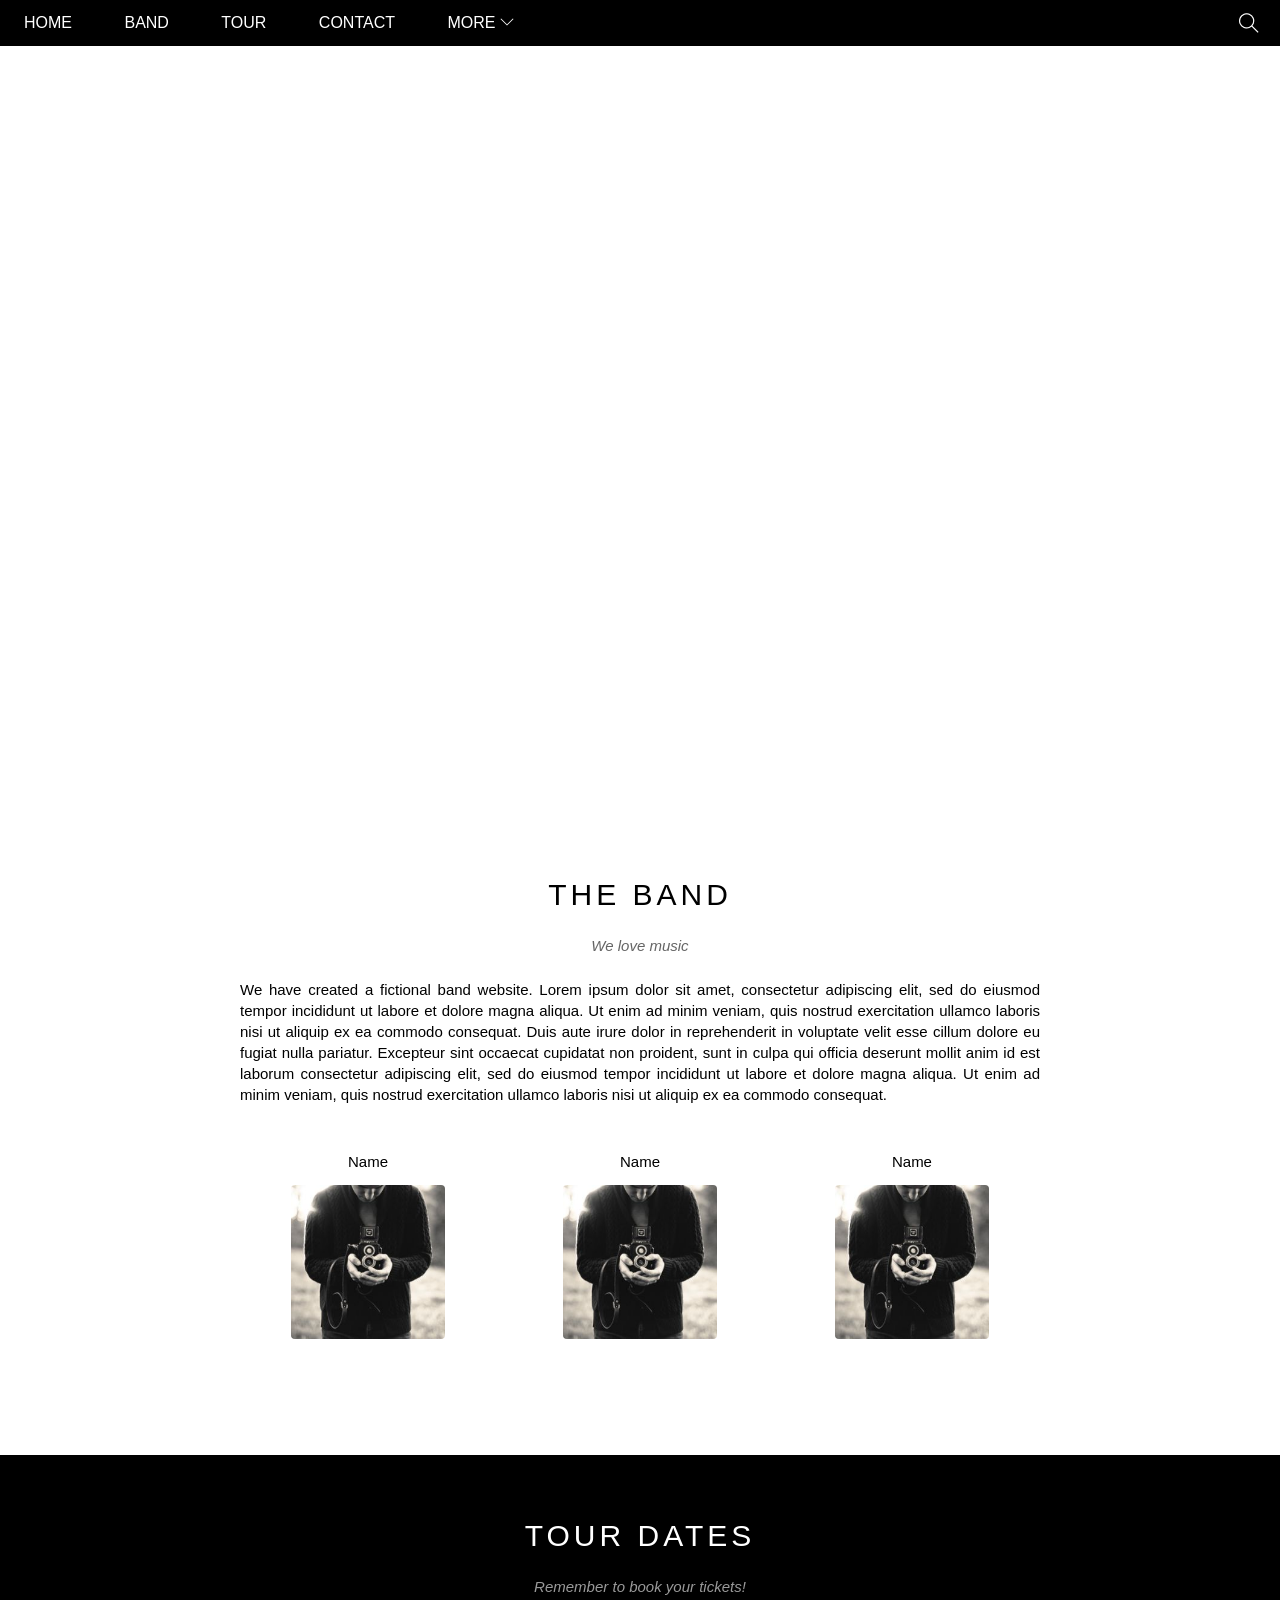
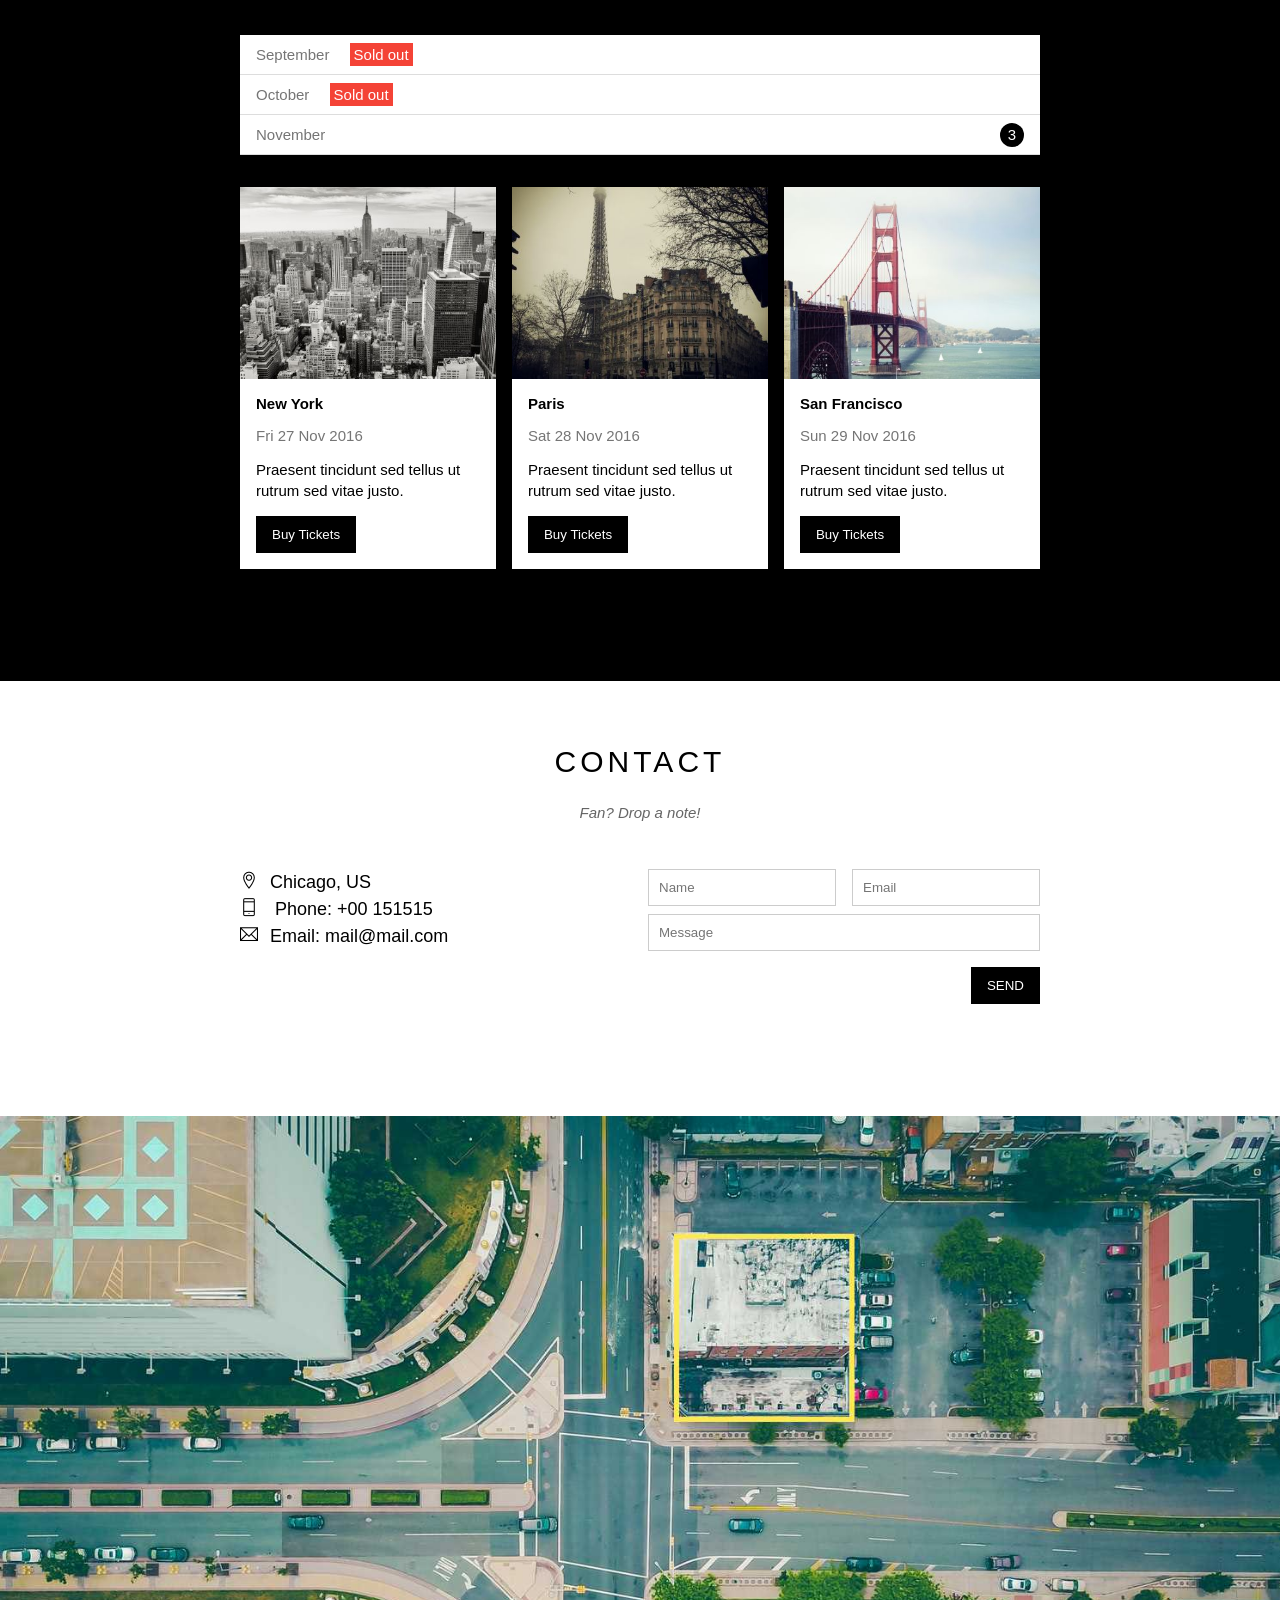
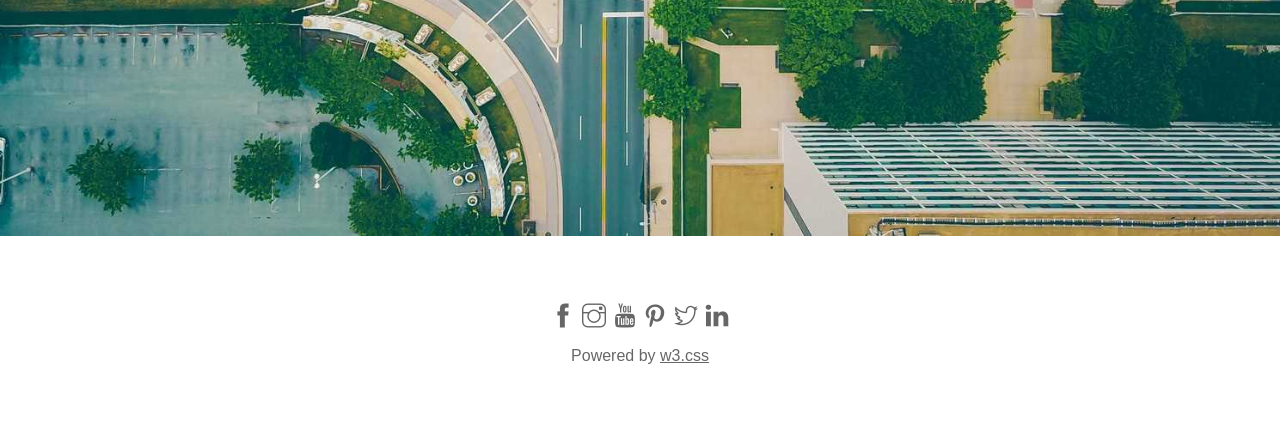
==== w3_band/index.html @ 64338bbb "Add new project the band" ====
<!DOCTYPE html>
<html lang="en">
<head>
    <meta charset="UTF-8">
    <meta http-equiv="X-UA-Compatible" content="IE=edge">
    <meta name="viewport" content="width=device-width, initial-scale=1.0">
    <title>The band</title>
    <link rel="icon" type="image/x-icon" href="https://upload.wikimedia.org/wikipedia/vi/thumb/c/c7/Logo_Real_Madrid.svg/1432px-Logo_Real_Madrid.svg.png">
    <link rel="stylesheet" href="./assets/css/styles.css">
    <link rel="stylesheet" href="./assets/fonts/themify-icons/themify-icons.css">
</head>
<body>
    <div id="main">
        <div id="header">
            <!-- Begin: nav -->
            <ul id="nav">
                <li><a href="#">Home</a></li>
                <li><a href="#band">Band</a></li>
                <li><a href="#tour">Tour</a></li>
                <li><a href="#contact">Contact</a></li>
                <li>
                    <a href="">
                        More
                        <i class="nav-arrow-down ti-angle-down"></i>
                    </a>
                    <ul class="subnap">
                        <li><a href="#">Merchandise</a></li>
                        <li><a href="#">Extras</a></li>
                        <li><a href="#">Media</a></li>
                    </ul>
                </li>
            </ul>
             <!-- End: nav -->

              <!-- Begin: search button -->
              <div class="search-btn">
                <i class="search-icon ti-search"></i>
              </div>
              <!-- End: search button -->

               
        </div>

        <div id="slider">
            <div class="text-content">
                <h2 class="text-heading">Chicago</h2>
                <div class="text-discription">Thank you, Chicago - A night we won't forget.</div>
            </div>
        </div>

        <div id="content">
            <!--About secsion-->
            <div id="band" class="content-section">
                <h2 class="section-heading">THE BAND</h2>
                <p class="section-sub-heading">We love music</p>
                <p class="about-text">
                    We have created a fictional band website. Lorem ipsum dolor sit amet, consectetur adipiscing elit, sed do eiusmod tempor incididunt ut labore et dolore magna aliqua. Ut enim ad minim veniam, quis nostrud exercitation ullamco laboris nisi ut aliquip ex ea commodo consequat. Duis aute irure dolor in reprehenderit in voluptate velit esse cillum dolore eu fugiat nulla pariatur. Excepteur sint occaecat cupidatat non proident, sunt in culpa qui officia deserunt mollit anim id est laborum consectetur adipiscing elit, sed do eiusmod tempor incididunt ut labore et dolore magna aliqua. Ut enim ad minim veniam, quis nostrud exercitation ullamco laboris nisi ut aliquip ex ea commodo consequat.
                </p>
                <div class="row members-list">
                    <div class="col col-third text-center">
                        <p class="member-name">Name</p>
                        <img src="./assets/img/band/member1.jpg" alt="Name" class="member-img">
                    </div>
                    <div class="col col-third text-center">
                        <p class="member-name">Name</p>
                        <img src="./assets/img/band/member1.jpg" alt="Name" class="member-img">
                    </div>
                    <div class="col col-third text-center">
                        <p class="member-name">Name</p>
                        <img src="./assets/img/band/member1.jpg" alt="Name" class="member-img">
                    </div>
                </div>
            </div>

             <!--Tour secsion-->
             <div id="tour" class="tour-secsion">
                <div class="content-section">
                    <h2 class="section-heading text-white">TOUR DATES</h2>
                    <p class="section-sub-heading text-white">Remember to book your tickets!</p>
                <!-- ticket-->
                    <ul class="tickets-list">
                        <li>September <span class="sold-out">Sold out</span></li>
                        <li>October <span class="sold-out">Sold out</li>
                        <li>November <span class="quantity">3</span></li>

                    </ul>

                    <!-- places -->
                    <div class="row places-list">
                        <div class="col col-third">
                            <img src="./assets/img/places/place1.jpg" alt="New York" class="place-img">
                            <div class="place-body">
                                <h3 class="place-heading">New York</h3>
                                <p class="place-time">Fri 27 Nov 2016</p>
                                <p class="place-desc">Praesent tincidunt sed tellus ut rutrum sed vitae justo.</p>
                                <button  class="btn js-buy-ticket">Buy Tickets</button>
                            </div>
                        </div>
                        <div class="col col-third">
                            <img src="./assets/img/places/place2.jpg" alt="New York" class="place-img">
                            <div class="place-body">
                                <h3 class="place-heading">Paris</h3>
                                <p class="place-time">Sat 28 Nov 2016</p>
                                <p class="place-desc">Praesent tincidunt sed tellus ut rutrum sed vitae justo.</p>
                                <button  class="btn js-buy-ticket">Buy Tickets</button>
                            </div>
                        </div>
                        <div class="col col-third">
                            <img src="./assets/img/places/place3.jpg" alt="New York" class="place-img">
                            <div class="place-body">
                                <h3 class="place-heading">San Francisco</h3>
                                <p class="place-time">Sun 29 Nov 2016</p>
                                <p class="place-desc">Praesent tincidunt sed tellus ut rutrum sed vitae justo.</p>
                                <button  class="btn js-buy-ticket">Buy Tickets</button>
                            </div>
                        </div>
                    </div>
                </div>
             </div>
            
              <!--Begin: Content secsion-->
              <div id="contact" class="content-section">
                <h2 class="section-heading">CONTACT</h2>
                <p class="section-sub-heading">Fan? Drop a note!</p>
    
                <div class="row contact-content">
                    <div class="col col-half contact-info">
                        <p><i class="ti-location-pin"></i>Chicago, US</p>
                        <p><i class="ti-mobile"></i> Phone: +00 151515</p>
                        <p><i class="ti-email"></i>Email: mail@mail.com</p>
                    </div>  
                    <div class="col col-half contact-form">
                       <form action="">
                        <div class="row">
                            <div class="col col-half">
                                <input type="text" name="" placeholder="Name" required id="" class="form-control">
                            </div>
                            <div class="col col-half">
                                <input type="email" name="" placeholder="Email" required id="" class="form-control">
                            </div>
                       
                        </div>

                        <div class="row mt-8">
                            <div class="col col-full">
                                <input type="text" name="" placeholder="Message" required id="" class="form-control">
                            </div>
                        </div>
                        <input class="btn pull-right mt-16" type="submit" value="SEND">
                       </form>
                        
                    </div>
                </div>
            </div>
            <!--End: Content secsion-->

            <div class="map-secsion">
                <img src="./assets/img/map.jpg" alt="Map">
            </div>
        </div>
            <!-- footer -->
        <div id="footer">
            <div class="socials-list">
                <a href=""><i class="ti-facebook"></i></a>
                <a href=""><i class="ti-instagram"></i></a>
                <a href=""><i class="ti-youtube"></i></a>
                <a href=""><i class="ti-pinterest"></i></a>
                <a href=""><i class="ti-twitter"></i></a>
                <a href=""><i class="ti-linkedin"></i></a>
            </div>
            <p class="copyrigth">Powered by <a href="">w3.css</a></p>
        </div>
    </div>

    <div class="modal js-modal">
        <div class="modal-container js-modal-container">
                <div class="modal-close js-modal-close">
                    <i class="ti-close"></i>
                </div>

                <header class="modal-header">

                <i class="modal-heading-icon ti-bag"></i>
                Tickets
            </header>

            <div class="modal-body">
                <label for="ticket-quantity" class="modal-label">
                    <i class="ti-shopping-cart"></i>
                    Tickets, $15 per person
                </label>
                <input id="ticket-quantity" type="text" class="modal-input" placeholder="How many?">
               
                <label for="ticket-email" class="modal-label">
                    <i class="ti-user"></i>
                    Send To
                </label>
                <input id="ticket-email" type="email" class="modal-input" placeholder="Enter email...">

                <button id="buy-tickets">
                    Pay <i class="ti-check"></i>
                </button>
            </div>

            <footer class="modal-footer">
                <p class="modal-help">Need <a href="">help?</a></p> 

            </footer>
        </div>
    </div>
</body>
</html>

<script>
    const buyBtns = document.querySelectorAll('.js-buy-ticket')
    const modal = document.querySelector('.js-modal')
    const modalContainer = document.querySelector('.js-modal-container')
    const modalClose = document.querySelector('.js-modal-close')

    //ham hien thi modal mua ve( them class vao modal )
    function showBuyTickets() {
        modal.classList.add('open')
    }

    //ham an modal mua ve( go bo class cua modal )
    function hideBuyTickets() {
        modal.classList.remove('open')
    }

    //lap qua tung the button va nghe hanh vi click
    for (const buyBtn of buyBtns){      /*tao ra 1 bien moi co ten Btn dc luu lan luot cac nut trong danh sach Btns*/
        buyBtn.addEventListener('click', showBuyTickets ) /* nghe dc click cua ng dung */
    }
    // nghe hanh vi click vao nut button close
    modalClose.addEventListener('click', hideBuyTickets)

    modal.addEventListener('click', hideBuyTickets)
    modalContainer.addEventListener('click', function (event){
        event.stopPropagation()
    })
</script>
---- w3_band/assets/css/styles.css ----
/* dung chung */
/* resert css */
*{
    padding: 0;
    margin: 0;
    box-sizing: border-box;
}

/* common */
/* the a chua link */
html{
    scroll-behavior: smooth;
    font-family:  Helvetica ,Arial, sans-serif;
}
.clear{
    clear: both;
}
.text-white{
    color: #fff !important; /* dung cho cac thu can thanh mau trang co do uu tien tuyet doi */

}
.text-center{
    text-align: center !important;   
}
.row{
    margin-left: -8px;
    margin-right: -8px;
}
.row::after{
    content: "";
    display: block;
    clear: both;
}
.col{
    float: left;
    padding-left: 8px;
    padding-right: 8px;
}
.col-half {
    width: 50%;
}
.col-third {
    width: 33.33333%;
}
.col-full{
    width: 100%;
}
.mt-8 {
    margin-top: 8px !important;
}
.mt-16 {
    margin-top: 16px !important;
}
.pull-right{
    float: right !important;
}
.btn{
    color: #fff;
    background-color: #000;
    text-decoration: none; /*xoa gach chan*/
    padding: 11px 16px;
    display: inline-block;
    margin-top: 15px;
    border: none;
}
.btn:hover{
    cursor: pointer;
    color: #000;
    background-color: #ccc;
}
/*
1. làm việc từ ngoài vào trong
2. làm từ trên xuống dưới
3. từ tổng quan đến chi tiết


*/
/* 
1. vị trí
2. kích thước(width, height)
3. màu sắc
4. kiểu dáng: kiểu chữ, hình tròn, hình vuông...
*/
#main{

}

#header{
    position: fixed;
    top: 0;
    left:  0;
    right: 0;
    height: 46px;
    background-color: #000;
    z-index: 1;

}
#nav {
    display: inline-block;
}
#nav, .subnap{
    list-style-type: none;
}
#nav > li {
    display: inline-block;
}
#nav li{
    
    position: relative;
}
#nav > li > a{
    color: #fff;
    text-transform: uppercase;
}

#nav li a{
   
    text-decoration: none;
    line-height: 46px;
    padding: 0 24px;
    display: block;
}

#nav li:hover .subnap {
    display: block;
}
#nav > li:hover > a,
#nav .subnap li:hover a {
    color: #000;
    background-color: #ccc;
}
#nav .subnap{
    display: none;
    position: absolute;
    top: 100%;
    left: 0;
    min-width: 160px;
    background-color: #fff;
    box-shadow: 0 0 10px rgba(0, 0, 0, 0.3);

}
#nav .subnap a {
    color: #000;
    padding: 0 12px;
    line-height: 38px;

}
#nav .nav-arrow-down{
    font-size: 14px;
}
#header .search-btn{
    float: right;
    padding: 0 21px;
    
}
#header .search-btn:hover{
    background-color: #f44336;
    cursor: pointer;
}
#header .search-icon{
        color: #fff;
        font-size: 20px;
        line-height: 46px;
}
#slider{
    position: relative;
    margin-top: 46px;
    padding-top: 60%;
    background: url('/F8/w3_band/assets/img/slider/slider2.jpg') top center / cover no-repeat;
}
#slider .text-content{
    position: absolute;
    bottom: 48px;
    color: #fff;
    width: 100%;
    text-align: center;
}

#slider .text-heading{
    font-weight: 500;
    font-size: 24px;

}

#slider .text-discription{
    font-size: 15px;
    margin-top: 25px;
}

#content{

}

#content .content-section{
    width: 800px;
    padding: 64px 0 112px;
    margin-left: auto;
    margin-right: auto;
}

#content .section-heading{
    font-size: 30px;
    font-weight: 500;
    text-align: center;
    letter-spacing: 4px;
    
}

#content .section-sub-heading{
    font-size: 15px;
    text-align: center;
    margin-top: 25px;
    font-style: italic;
    opacity: 0.6;

}

#content .about-text{
    margin-top: 25px;
    font-size: 15px;
    text-align: justify;
    line-height: 1.4;
}
#content .members-list{
    margin-top: 48px;   /* tao khoang cach 48px giua anh va noi dung */
}

#content .member-name{
    font-size: 15px;
    
}
#content .member-img{
    width: 154px;
    margin-top: 15px;/* khoang cach giua anh va ten*/
    border-radius: 4px; /* bo tron goc cua anh*/
}
/* tour secsion*/
.tour-secsion{
    background: #000;
}
.tickets-list{
    background-color: #fff; /*tao nen trang cho the li */
    margin-top: 40px; /* tao khoang cach giua the li vs phan phia tren*/
    list-style: none; /* bo dau cham trc the li */
}
.tickets-list li{
    color: #757575;
    font-size: 15px;
    padding: 11px 16px;/* tao vien */
    border-bottom: 1px solid #ddd;/*tao vien duoi 1px, mau xam*/
}

.tickets-list .sold-out{
    background-color: #f44336; /* mau nen*/
    color: #fff;    /* mau chu*/
    padding: 3px 4px;   /* dem vien*/
    margin-left: 16px;  /* tao khoang cach ben trai them 16px*/
}

.tickets-list .quantity{
    float: right; /* day so 3 qua ben phai*/
    width: 24px;
    height: 24px;
    background-color: #000;
    color: #fff;
    border-radius: 50%;
    text-align: center; /* can giua theo chieu ngang*/
    line-height: 24px; /*can giua theo chieu doc*/
    margin-top: -3px;   /* day noi dung len tren 3px chu y chi lam dc khi co float*/
}
/* content secsion*/
/* places */
.places-list{
    margin-top: 32px;
   /* margin-left: -8px; keo anh sang trai 8px;*/
   /* margin-right: -8px;  keo anh sang phai 8px;*/
  
}

.place-img{
    width: 100%;
    display: block; /*xoa vien giua anh va noi dung */
}
.place-img:hover{
    opacity: 0.6;/* khi di chuot vao anh anh mow di*/
}
.place-body{
    padding: 16px;
    font-size: 15px;
    background-color: #fff;
}
.place-heading{
    font-size: 15px;
    font-weight: 600;   /*chinh do day cua tieu de*/
}
.place-time{
    margin-top: 15px;
    color: #757575;
}
.place-desc{
    margin-top: 15px;
    line-height: 1.4;
}


/* contact form */
.contact-content{
    margin-top: 48px;
}
.contact-info{
    font-size: 18px;
    line-height: 1.5;
}
.contact-info i[class*="ti-"]{
    width: 30px;
    display: inline-block;
}
.contact-form{
    font-size: 15px;

}
.contact-form .form-control{
    padding: 10px;
    border: 1px solid #ccc;
    width: 100%;
}

/* map secsion */
.map-secsion img {
    width: 100%;
}

#footer{
    padding: 64px 16px;
    text-align: center;
}

#footer .socials-list{
    font-size: 24px;
}

#footer .socials-list a{
    color: rgba(0, 0, 0, 0.6);
    text-decoration: none;
}
#footer .copyrigth a:hover,
#footer .socials-list a:hover{
    color: rgba(0, 0, 0, 0.4);

}

#footer .copyrigth{
    margin-top: 15px;
    color: rgba(0, 0, 0, 0.6);

}

#footer .copyrigth a{
    color: rgba(0, 0, 0, 0.6);

}
.modal{
    position: fixed;
    top: 0;
    left: 0;
    right: 0;
    bottom: 0;
    background-color: rgba(0, 0, 0, 0.4);
    align-items: center;    /*can giua dua tren chieu cao */
    justify-content: center;    /* can giua theo chieu rong */
    display: none;
}

.modal.open {
    display: flex;
}
.modal-container{
    background-color: #fff;
    width: 900px;
    max-width: calc( 100% - 32px);
    min-height: 200px;
    position: relative;
    animation: modalFadeIn ease .5s;
}
.modal-header{
    background-color: #009688;
    height: 130px;
    display: flex;
    align-items: center;
    justify-content: center;
    font-size: 30px;
    color: #fff;
}
.modal-heading-icon{
    margin-right: 16px;
}
.modal-close:hover{
    opacity: 1;
}
.modal-close{
    position: absolute; 
    right: 0;
    top: 0;
    color: #fff;
    padding: 12px;  /*tao vien cho nut */
    cursor: pointer;    /* tao cam giac bam*/
    opacity: 0.8;
}
.modal-body{
    padding: 16px;
}
.modal-label{
    display: block;
    font-size: 15px;
    margin-bottom: 12px;
}
.modal-input{
    border: 1px solid #ccc;
    width: 100%;
    padding: 10px;
    font-size: 15px;
    margin-bottom: 24px;
}
#buy-tickets {
    background-color: #009688;
    border: none;
    color: #fff;
    width: 100%;
    font-size: 15px;
    text-transform: uppercase;
    padding: 18px;
    cursor: pointer;
}
#buy-tickets:hover {
    opacity: 0.9;
}
.modal-footer{
    padding: 16px;
    text-align:right;

}
.modal-footer a{
    color: #2196F3;
}

@keyframes modalFadeIn {
    from {
        opacity: 0;
        transform: translateY(-140px);
    }
    to{
        opacity: 1;
        transform: translateY(0);

    }
}
---- w3_band/assets/fonts/themify-icons/themify-icons.css ----
@font-face {
	font-family: 'themify';
	src:url('fonts/themify.eot?-fvbane');
	src:url('fonts/themify.eot?#iefix-fvbane') format('embedded-opentype'),
		url('fonts/themify.woff?-fvbane') format('woff'),
		url('fonts/themify.ttf?-fvbane') format('truetype'),
		url('fonts/themify.svg?-fvbane#themify') format('svg');
	font-weight: normal;
	font-style: normal;
}

[class^="ti-"], [class*=" ti-"] {
	font-family: 'themify';
	speak: none;
	font-style: normal;
	font-weight: normal;
	font-variant: normal;
	text-transform: none;
	line-height: 1;

	/* Better Font Rendering =========== */
	-webkit-font-smoothing: antialiased;
	-moz-osx-font-smoothing: grayscale;
}

.ti-wand:before {
	content: "\e600";
}
.ti-volume:before {
	content: "\e601";
}
.ti-user:before {
	content: "\e602";
}
.ti-unlock:before {
	content: "\e603";
}
.ti-unlink:before {
	content: "\e604";
}
.ti-trash:before {
	content: "\e605";
}
.ti-thought:before {
	content: "\e606";
}
.ti-target:before {
	content: "\e607";
}
.ti-tag:before {
	content: "\e608";
}
.ti-tablet:before {
	content: "\e609";
}
.ti-star:before {
	content: "\e60a";
}
.ti-spray:before {
	content: "\e60b";
}
.ti-signal:before {
	content: "\e60c";
}
.ti-shopping-cart:before {
	content: "\e60d";
}
.ti-shopping-cart-full:before {
	content: "\e60e";
}
.ti-settings:before {
	content: "\e60f";
}
.ti-search:before {
	content: "\e610";
}
.ti-zoom-in:before {
	content: "\e611";
}
.ti-zoom-out:before {
	content: "\e612";
}
.ti-cut:before {
	content: "\e613";
}
.ti-ruler:before {
	content: "\e614";
}
.ti-ruler-pencil:before {
	content: "\e615";
}
.ti-ruler-alt:before {
	content: "\e616";
}
.ti-bookmark:before {
	content: "\e617";
}
.ti-bookmark-alt:before {
	content: "\e618";
}
.ti-reload:before {
	content: "\e619";
}
.ti-plus:before {
	content: "\e61a";
}
.ti-pin:before {
	content: "\e61b";
}
.ti-pencil:before {
	content: "\e61c";
}
.ti-pencil-alt:before {
	content: "\e61d";
}
.ti-paint-roller:before {
	content: "\e61e";
}
.ti-paint-bucket:before {
	content: "\e61f";
}
.ti-na:before {
	content: "\e620";
}
.ti-mobile:before {
	content: "\e621";
}
.ti-minus:before {
	content: "\e622";
}
.ti-medall:before {
	content: "\e623";
}
.ti-medall-alt:before {
	content: "\e624";
}
.ti-marker:before {
	content: "\e625";
}
.ti-marker-alt:before {
	content: "\e626";
}
.ti-arrow-up:before {
	content: "\e627";
}
.ti-arrow-right:before {
	content: "\e628";
}
.ti-arrow-left:before {
	content: "\e629";
}
.ti-arrow-down:before {
	content: "\e62a";
}
.ti-lock:before {
	content: "\e62b";
}
.ti-location-arrow:before {
	content: "\e62c";
}
.ti-link:before {
	content: "\e62d";
}
.ti-layout:before {
	content: "\e62e";
}
.ti-layers:before {
	content: "\e62f";
}
.ti-layers-alt:before {
	content: "\e630";
}
.ti-key:before {
	content: "\e631";
}
.ti-import:before {
	content: "\e632";
}
.ti-image:before {
	content: "\e633";
}
.ti-heart:before {
	content: "\e634";
}
.ti-heart-broken:before {
	content: "\e635";
}
.ti-hand-stop:before {
	content: "\e636";
}
.ti-hand-open:before {
	content: "\e637";
}
.ti-hand-drag:before {
	content: "\e638";
}
.ti-folder:before {
	content: "\e639";
}
.ti-flag:before {
	content: "\e63a";
}
.ti-flag-alt:before {
	content: "\e63b";
}
.ti-flag-alt-2:before {
	content: "\e63c";
}
.ti-eye:before {
	content: "\e63d";
}
.ti-export:before {
	content: "\e63e";
}
.ti-exchange-vertical:before {
	content: "\e63f";
}
.ti-desktop:before {
	content: "\e640";
}
.ti-cup:before {
	content: "\e641";
}
.ti-crown:before {
	content: "\e642";
}
.ti-comments:before {
	content: "\e643";
}
.ti-comment:before {
	content: "\e644";
}
.ti-comment-alt:before {
	content: "\e645";
}
.ti-close:before {
	content: "\e646";
}
.ti-clip:before {
	content: "\e647";
}
.ti-angle-up:before {
	content: "\e648";
}
.ti-angle-right:before {
	content: "\e649";
}
.ti-angle-left:before {
	content: "\e64a";
}
.ti-angle-down:before {
	content: "\e64b";
}
.ti-check:before {
	content: "\e64c";
}
.ti-check-box:before {
	content: "\e64d";
}
.ti-camera:before {
	content: "\e64e";
}
.ti-announcement:before {
	content: "\e64f";
}
.ti-brush:before {
	content: "\e650";
}
.ti-briefcase:before {
	content: "\e651";
}
.ti-bolt:before {
	content: "\e652";
}
.ti-bolt-alt:before {
	content: "\e653";
}
.ti-blackboard:before {
	content: "\e654";
}
.ti-bag:before {
	content: "\e655";
}
.ti-move:before {
	content: "\e656";
}
.ti-arrows-vertical:before {
	content: "\e657";
}
.ti-arrows-horizontal:before {
	content: "\e658";
}
.ti-fullscreen:before {
	content: "\e659";
}
.ti-arrow-top-right:before {
	content: "\e65a";
}
.ti-arrow-top-left:before {
	content: "\e65b";
}
.ti-arrow-circle-up:before {
	content: "\e65c";
}
.ti-arrow-circle-right:before {
	content: "\e65d";
}
.ti-arrow-circle-left:before {
	content: "\e65e";
}
.ti-arrow-circle-down:before {
	content: "\e65f";
}
.ti-angle-double-up:before {
	content: "\e660";
}
.ti-angle-double-right:before {
	content: "\e661";
}
.ti-angle-double-left:before {
	content: "\e662";
}
.ti-angle-double-down:before {
	content: "\e663";
}
.ti-zip:before {
	content: "\e664";
}
.ti-world:before {
	content: "\e665";
}
.ti-wheelchair:before {
	content: "\e666";
}
.ti-view-list:before {
	content: "\e667";
}
.ti-view-list-alt:before {
	content: "\e668";
}
.ti-view-grid:before {
	content: "\e669";
}
.ti-uppercase:before {
	content: "\e66a";
}
.ti-upload:before {
	content: "\e66b";
}
.ti-underline:before {
	content: "\e66c";
}
.ti-truck:before {
	content: "\e66d";
}
.ti-timer:before {
	content: "\e66e";
}
.ti-ticket:before {
	content: "\e66f";
}
.ti-thumb-up:before {
	content: "\e670";
}
.ti-thumb-down:before {
	content: "\e671";
}
.ti-text:before {
	content: "\e672";
}
.ti-stats-up:before {
	content: "\e673";
}
.ti-stats-down:before {
	content: "\e674";
}
.ti-split-v:before {
	content: "\e675";
}
.ti-split-h:before {
	content: "\e676";
}
.ti-smallcap:before {
	content: "\e677";
}
.ti-shine:before {
	content: "\e678";
}
.ti-shift-right:before {
	content: "\e679";
}
.ti-shift-left:before {
	content: "\e67a";
}
.ti-shield:before {
	content: "\e67b";
}
.ti-notepad:before {
	content: "\e67c";
}
.ti-server:before {
	content: "\e67d";
}
.ti-quote-right:before {
	content: "\e67e";
}
.ti-quote-left:before {
	content: "\e67f";
}
.ti-pulse:before {
	content: "\e680";
}
.ti-printer:before {
	content: "\e681";
}
.ti-power-off:before {
	content: "\e682";
}
.ti-plug:before {
	content: "\e683";
}
.ti-pie-chart:before {
	content: "\e684";
}
.ti-paragraph:before {
	content: "\e685";
}
.ti-panel:before {
	content: "\e686";
}
.ti-package:before {
	content: "\e687";
}
.ti-music:before {
	content: "\e688";
}
.ti-music-alt:before {
	content: "\e689";
}
.ti-mouse:before {
	content: "\e68a";
}
.ti-mouse-alt:before {
	content: "\e68b";
}
.ti-money:before {
	content: "\e68c";
}
.ti-microphone:before {
	content: "\e68d";
}
.ti-menu:before {
	content: "\e68e";
}
.ti-menu-alt:before {
	content: "\e68f";
}
.ti-map:before {
	content: "\e690";
}
.ti-map-alt:before {
	content: "\e691";
}
.ti-loop:before {
	content: "\e692";
}
.ti-location-pin:before {
	content: "\e693";
}
.ti-list:before {
	content: "\e694";
}
.ti-light-bulb:before {
	content: "\e695";
}
.ti-Italic:before {
	content: "\e696";
}
.ti-info:before {
	content: "\e697";
}
.ti-infinite:before {
	content: "\e698";
}
.ti-id-badge:before {
	content: "\e699";
}
.ti-hummer:before {
	content: "\e69a";
}
.ti-home:before {
	content: "\e69b";
}
.ti-help:before {
	content: "\e69c";
}
.ti-headphone:before {
	content: "\e69d";
}
.ti-harddrives:before {
	content: "\e69e";
}
.ti-harddrive:before {
	content: "\e69f";
}
.ti-gift:before {
	content: "\e6a0";
}
.ti-game:before {
	content: "\e6a1";
}
.ti-filter:before {
	content: "\e6a2";
}
.ti-files:before {
	content: "\e6a3";
}
.ti-file:before {
	content: "\e6a4";
}
.ti-eraser:before {
	content: "\e6a5";
}
.ti-envelope:before {
	content: "\e6a6";
}
.ti-download:before {
	content: "\e6a7";
}
.ti-direction:before {
	content: "\e6a8";
}
.ti-direction-alt:before {
	content: "\e6a9";
}
.ti-dashboard:before {
	content: "\e6aa";
}
.ti-control-stop:before {
	content: "\e6ab";
}
.ti-control-shuffle:before {
	content: "\e6ac";
}
.ti-control-play:before {
	content: "\e6ad";
}
.ti-control-pause:before {
	content: "\e6ae";
}
.ti-control-forward:before {
	content: "\e6af";
}
.ti-control-backward:before {
	content: "\e6b0";
}
.ti-cloud:before {
	content: "\e6b1";
}
.ti-cloud-up:before {
	content: "\e6b2";
}
.ti-cloud-down:before {
	content: "\e6b3";
}
.ti-clipboard:before {
	content: "\e6b4";
}
.ti-car:before {
	content: "\e6b5";
}
.ti-calendar:before {
	content: "\e6b6";
}
.ti-book:before {
	content: "\e6b7";
}
.ti-bell:before {
	content: "\e6b8";
}
.ti-basketball:before {
	content: "\e6b9";
}
.ti-bar-chart:before {
	content: "\e6ba";
}
.ti-bar-chart-alt:before {
	content: "\e6bb";
}
.ti-back-right:before {
	content: "\e6bc";
}
.ti-back-left:before {
	content: "\e6bd";
}
.ti-arrows-corner:before {
	content: "\e6be";
}
.ti-archive:before {
	content: "\e6bf";
}
.ti-anchor:before {
	content: "\e6c0";
}
.ti-align-right:before {
	content: "\e6c1";
}
.ti-align-left:before {
	content: "\e6c2";
}
.ti-align-justify:before {
	content: "\e6c3";
}
.ti-align-center:before {
	content: "\e6c4";
}
.ti-alert:before {
	content: "\e6c5";
}
.ti-alarm-clock:before {
	content: "\e6c6";
}
.ti-agenda:before {
	content: "\e6c7";
}
.ti-write:before {
	content: "\e6c8";
}
.ti-window:before {
	content: "\e6c9";
}
.ti-widgetized:before {
	content: "\e6ca";
}
.ti-widget:before {
	content: "\e6cb";
}
.ti-widget-alt:before {
	content: "\e6cc";
}
.ti-wallet:before {
	content: "\e6cd";
}
.ti-video-clapper:before {
	content: "\e6ce";
}
.ti-video-camera:before {
	content: "\e6cf";
}
.ti-vector:before {
	content: "\e6d0";
}
.ti-themify-logo:before {
	content: "\e6d1";
}
.ti-themify-favicon:before {
	content: "\e6d2";
}
.ti-themify-favicon-alt:before {
	content: "\e6d3";
}
.ti-support:before {
	content: "\e6d4";
}
.ti-stamp:before {
	content: "\e6d5";
}
.ti-split-v-alt:before {
	content: "\e6d6";
}
.ti-slice:before {
	content: "\e6d7";
}
.ti-shortcode:before {
	content: "\e6d8";
}
.ti-shift-right-alt:before {
	content: "\e6d9";
}
.ti-shift-left-alt:before {
	content: "\e6da";
}
.ti-ruler-alt-2:before {
	content: "\e6db";
}
.ti-receipt:before {
	content: "\e6dc";
}
.ti-pin2:before {
	content: "\e6dd";
}
.ti-pin-alt:before {
	content: "\e6de";
}
.ti-pencil-alt2:before {
	content: "\e6df";
}
.ti-palette:before {
	content: "\e6e0";
}
.ti-more:before {
	content: "\e6e1";
}
.ti-more-alt:before {
	content: "\e6e2";
}
.ti-microphone-alt:before {
	content: "\e6e3";
}
.ti-magnet:before {
	content: "\e6e4";
}
.ti-line-double:before {
	content: "\e6e5";
}
.ti-line-dotted:before {
	content: "\e6e6";
}
.ti-line-dashed:before {
	content: "\e6e7";
}
.ti-layout-width-full:before {
	content: "\e6e8";
}
.ti-layout-width-default:before {
	content: "\e6e9";
}
.ti-layout-width-default-alt:before {
	content: "\e6ea";
}
.ti-layout-tab:before {
	content: "\e6eb";
}
.ti-layout-tab-window:before {
	content: "\e6ec";
}
.ti-layout-tab-v:before {
	content: "\e6ed";
}
.ti-layout-tab-min:before {
	content: "\e6ee";
}
.ti-layout-slider:before {
	content: "\e6ef";
}
.ti-layout-slider-alt:before {
	content: "\e6f0";
}
.ti-layout-sidebar-right:before {
	content: "\e6f1";
}
.ti-layout-sidebar-none:before {
	content: "\e6f2";
}
.ti-layout-sidebar-left:before {
	content: "\e6f3";
}
.ti-layout-placeholder:before {
	content: "\e6f4";
}
.ti-layout-menu:before {
	content: "\e6f5";
}
.ti-layout-menu-v:before {
	content: "\e6f6";
}
.ti-layout-menu-separated:before {
	content: "\e6f7";
}
.ti-layout-menu-full:before {
	content: "\e6f8";
}
.ti-layout-media-right-alt:before {
	content: "\e6f9";
}
.ti-layout-media-right:before {
	content: "\e6fa";
}
.ti-layout-media-overlay:before {
	content: "\e6fb";
}
.ti-layout-media-overlay-alt:before {
	content: "\e6fc";
}
.ti-layout-media-overlay-alt-2:before {
	content: "\e6fd";
}
.ti-layout-media-left-alt:before {
	content: "\e6fe";
}
.ti-layout-media-left:before {
	content: "\e6ff";
}
.ti-layout-media-center-alt:before {
	content: "\e700";
}
.ti-layout-media-center:before {
	content: "\e701";
}
.ti-layout-list-thumb:before {
	content: "\e702";
}
.ti-layout-list-thumb-alt:before {
	content: "\e703";
}
.ti-layout-list-post:before {
	content: "\e704";
}
.ti-layout-list-large-image:before {
	content: "\e705";
}
.ti-layout-line-solid:before {
	content: "\e706";
}
.ti-layout-grid4:before {
	content: "\e707";
}
.ti-layout-grid3:before {
	content: "\e708";
}
.ti-layout-grid2:before {
	content: "\e709";
}
.ti-layout-grid2-thumb:before {
	content: "\e70a";
}
.ti-layout-cta-right:before {
	content: "\e70b";
}
.ti-layout-cta-left:before {
	content: "\e70c";
}
.ti-layout-cta-center:before {
	content: "\e70d";
}
.ti-layout-cta-btn-right:before {
	content: "\e70e";
}
.ti-layout-cta-btn-left:before {
	content: "\e70f";
}
.ti-layout-column4:before {
	content: "\e710";
}
.ti-layout-column3:before {
	content: "\e711";
}
.ti-layout-column2:before {
	content: "\e712";
}
.ti-layout-accordion-separated:before {
	content: "\e713";
}
.ti-layout-accordion-merged:before {
	content: "\e714";
}
.ti-layout-accordion-list:before {
	content: "\e715";
}
.ti-ink-pen:before {
	content: "\e716";
}
.ti-info-alt:before {
	content: "\e717";
}
.ti-help-alt:before {
	content: "\e718";
}
.ti-headphone-alt:before {
	content: "\e719";
}
.ti-hand-point-up:before {
	content: "\e71a";
}
.ti-hand-point-right:before {
	content: "\e71b";
}
.ti-hand-point-left:before {
	content: "\e71c";
}
.ti-hand-point-down:before {
	content: "\e71d";
}
.ti-gallery:before {
	content: "\e71e";
}
.ti-face-smile:before {
	content: "\e71f";
}
.ti-face-sad:before {
	content: "\e720";
}
.ti-credit-card:before {
	content: "\e721";
}
.ti-control-skip-forward:before {
	content: "\e722";
}
.ti-control-skip-backward:before {
	content: "\e723";
}
.ti-control-record:before {
	content: "\e724";
}
.ti-control-eject:before {
	content: "\e725";
}
.ti-comments-smiley:before {
	content: "\e726";
}
.ti-brush-alt:before {
	content: "\e727";
}
.ti-youtube:before {
	content: "\e728";
}
.ti-vimeo:before {
	content: "\e729";
}
.ti-twitter:before {
	content: "\e72a";
}
.ti-time:before {
	content: "\e72b";
}
.ti-tumblr:before {
	content: "\e72c";
}
.ti-skype:before {
	content: "\e72d";
}
.ti-share:before {
	content: "\e72e";
}
.ti-share-alt:before {
	content: "\e72f";
}
.ti-rocket:before {
	content: "\e730";
}
.ti-pinterest:before {
	content: "\e731";
}
.ti-new-window:before {
	content: "\e732";
}
.ti-microsoft:before {
	content: "\e733";
}
.ti-list-ol:before {
	content: "\e734";
}
.ti-linkedin:before {
	content: "\e735";
}
.ti-layout-sidebar-2:before {
	content: "\e736";
}
.ti-layout-grid4-alt:before {
	content: "\e737";
}
.ti-layout-grid3-alt:before {
	content: "\e738";
}
.ti-layout-grid2-alt:before {
	content: "\e739";
}
.ti-layout-column4-alt:before {
	content: "\e73a";
}
.ti-layout-column3-alt:before {
	content: "\e73b";
}
.ti-layout-column2-alt:before {
	content: "\e73c";
}
.ti-instagram:before {
	content: "\e73d";
}
.ti-google:before {
	content: "\e73e";
}
.ti-github:before {
	content: "\e73f";
}
.ti-flickr:before {
	content: "\e740";
}
.ti-facebook:before {
	content: "\e741";
}
.ti-dropbox:before {
	content: "\e742";
}
.ti-dribbble:before {
	content: "\e743";
}
.ti-apple:before {
	content: "\e744";
}
.ti-android:before {
	content: "\e745";
}
.ti-save:before {
	content: "\e746";
}
.ti-save-alt:before {
	content: "\e747";
}
.ti-yahoo:before {
	content: "\e748";
}
.ti-wordpress:before {
	content: "\e749";
}
.ti-vimeo-alt:before {
	content: "\e74a";
}
.ti-twitter-alt:before {
	content: "\e74b";
}
.ti-tumblr-alt:before {
	content: "\e74c";
}
.ti-trello:before {
	content: "\e74d";
}
.ti-stack-overflow:before {
	content: "\e74e";
}
.ti-soundcloud:before {
	content: "\e74f";
}
.ti-sharethis:before {
	content: "\e750";
}
.ti-sharethis-alt:before {
	content: "\e751";
}
.ti-reddit:before {
	content: "\e752";
}
.ti-pinterest-alt:before {
	content: "\e753";
}
.ti-microsoft-alt:before {
	content: "\e754";
}
.ti-linux:before {
	content: "\e755";
}
.ti-jsfiddle:before {
	content: "\e756";
}
.ti-joomla:before {
	content: "\e757";
}
.ti-html5:before {
	content: "\e758";
}
.ti-flickr-alt:before {
	content: "\e759";
}
.ti-email:before {
	content: "\e75a";
}
.ti-drupal:before {
	content: "\e75b";
}
.ti-dropbox-alt:before {
	content: "\e75c";
}
.ti-css3:before {
	content: "\e75d";
}
.ti-rss:before {
	content: "\e75e";
}
.ti-rss-alt:before {
	content: "\e75f";
}
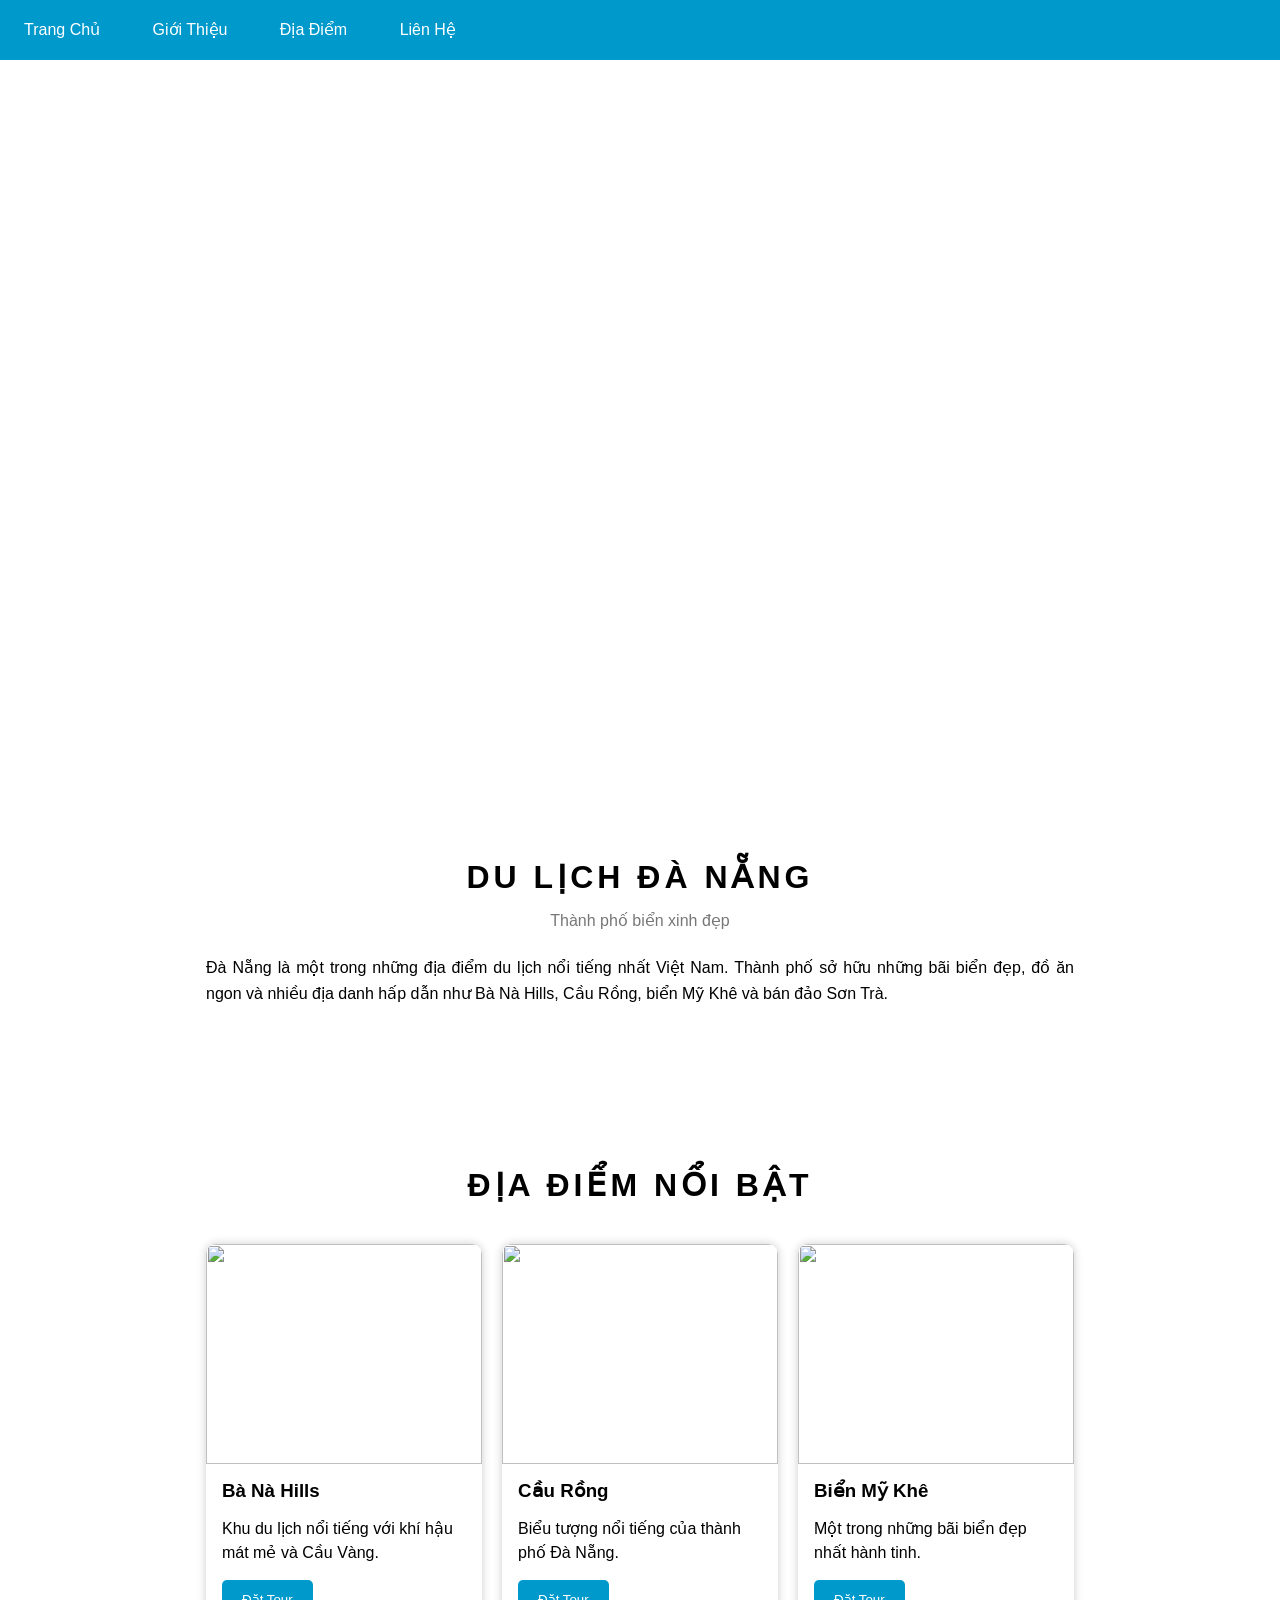
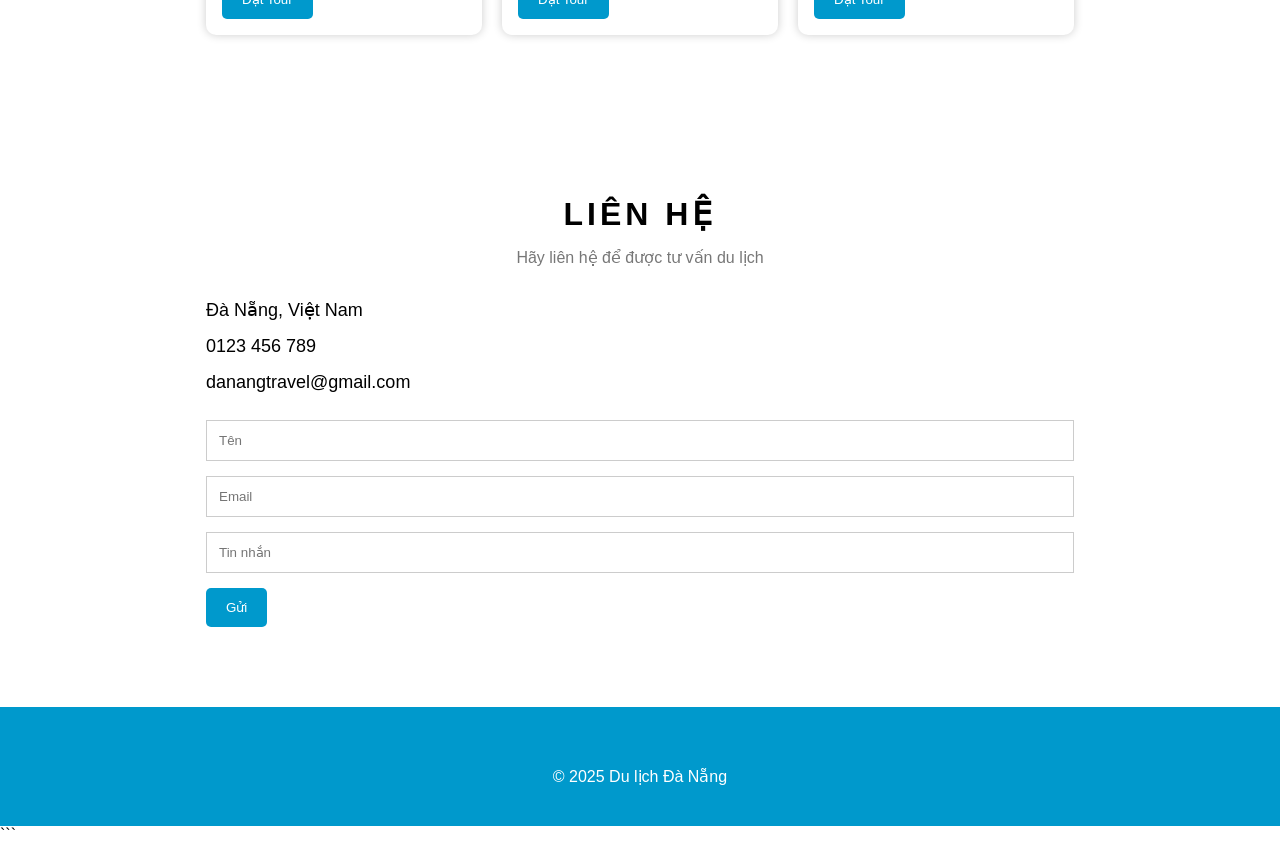
==== commit 36cfd04c: "[Test1] feat: change content to DaNang" ====
--- a/w3_band/index.html
+++ b/w3_band/index.html
@@ -1,243 +1,475 @@
+```html
 <!DOCTYPE html>
-<html lang="en">
+<html lang="vi">
 <head>
     <meta charset="UTF-8">
-    <meta http-equiv="X-UA-Compatible" content="IE=edge">
     <meta name="viewport" content="width=device-width, initial-scale=1.0">
-    <title>The band</title>
-    <link rel="icon" type="image/x-icon" href="https://upload.wikimedia.org/wikipedia/vi/thumb/c/c7/Logo_Real_Madrid.svg/1432px-Logo_Real_Madrid.svg.png">
-    <link rel="stylesheet" href="./assets/css/styles.css">
-    <link rel="stylesheet" href="./assets/fonts/themify-icons/themify-icons.css">
+    <title>Du Lịch Đà Nẵng</title>
+
+    <link rel="stylesheet"
+    href="https://cdnjs.cloudflare.com/ajax/libs/themify-icons/1.0.1/css/themify-icons.css">
+
+    <style>
+        *{
+            padding:0;
+            margin:0;
+            box-sizing:border-box;
+        }
+
+        html{
+            scroll-behavior:smooth;
+            font-family: Arial, Helvetica, sans-serif;
+        }
+
+        #header{
+            height:60px;
+            background:#0099cc;
+            position:fixed;
+            top:0;
+            left:0;
+            right:0;
+            z-index:1;
+        }
+
+        #nav{
+            display:inline-block;
+        }
+
+        #nav li{
+            display:inline-block;
+        }
+
+        #nav li a{
+            color:#fff;
+            text-decoration:none;
+            line-height:60px;
+            padding:0 24px;
+            display:block;
+        }
+
+        #nav li:hover a{
+            background:#fff;
+            color:#000;
+        }
+
+        #slider{
+            margin-top:60px;
+            height:700px;
+            background:url('https://images.unsplash.com/photo-1583417319070-4a69db38a482?q=80&w=1600&auto=format&fit=crop') top center / cover no-repeat;
+            position:relative;
+        }
+
+        .text-content{
+            position:absolute;
+            bottom:50px;
+            width:100%;
+            text-align:center;
+            color:#fff;
+        }
+
+        .text-heading{
+            font-size:50px;
+            margin-bottom:10px;
+        }
+
+        .text-description{
+            font-size:20px;
+        }
+
+        .content-section{
+            width:900px;
+            max-width:100%;
+            margin:auto;
+            padding:80px 16px;
+        }
+
+        .section-heading{
+            text-align:center;
+            font-size:32px;
+            margin-bottom:15px;
+            letter-spacing:4px;
+        }
+
+        .section-sub-heading{
+            text-align:center;
+            color:#777;
+            margin-bottom:25px;
+        }
+
+        .about-text{
+            text-align:justify;
+            line-height:1.6;
+        }
+
+        .places-list{
+            margin-top:40px;
+            display:flex;
+            gap:20px;
+        }
+
+        .place-item{
+            background:#fff;
+            box-shadow:0 0 10px rgba(0,0,0,0.2);
+            border-radius:10px;
+            overflow:hidden;
+            flex:1;
+        }
+
+        .place-img{
+            width:100%;
+            height:220px;
+            object-fit:cover;
+        }
+
+        .place-body{
+            padding:16px;
+        }
+
+        .place-heading{
+            margin-bottom:10px;
+        }
+
+        .place-desc{
+            line-height:1.5;
+            margin:15px 0;
+        }
+
+        .btn{
+            background:#0099cc;
+            color:#fff;
+            border:none;
+            padding:12px 20px;
+            cursor:pointer;
+            border-radius:5px;
+        }
+
+        .btn:hover{
+            opacity:0.8;
+        }
+
+        .contact-info{
+            line-height:2;
+            font-size:18px;
+        }
+
+        .contact-form{
+            margin-top:20px;
+        }
+
+        .form-control{
+            width:100%;
+            padding:12px;
+            margin-bottom:15px;
+            border:1px solid #ccc;
+        }
+
+        #footer{
+            background:#0099cc;
+            color:#fff;
+            text-align:center;
+            padding:40px;
+        }
+
+        .socials-list a{
+            color:#fff;
+            font-size:24px;
+            margin:0 10px;
+            text-decoration:none;
+        }
+
+        /* Modal */
+
+        .modal{
+            position:fixed;
+            top:0;
+            right:0;
+            left:0;
+            bottom:0;
+            background:rgba(0,0,0,0.5);
+            display:none;
+            align-items:center;
+            justify-content:center;
+        }
+
+        .modal.open{
+            display:flex;
+        }
+
+        .modal-container{
+            background:#fff;
+            width:500px;
+            max-width:90%;
+            border-radius:10px;
+            overflow:hidden;
+            animation:modalFadeIn ease .4s;
+        }
+
+        @keyframes modalFadeIn{
+            from{
+                transform:translateY(-200px);
+                opacity:0;
+            }
+            to{
+                transform:translateY(0);
+                opacity:1;
+            }
+        }
+
+        .modal-header{
+            background:#0099cc;
+            color:#fff;
+            padding:20px;
+            text-align:center;
+            font-size:30px;
+        }
+
+        .modal-body{
+            padding:20px;
+        }
+
+        .modal-input{
+            width:100%;
+            padding:12px;
+            margin:10px 0 20px;
+        }
+
+        #buy-tickets{
+            width:100%;
+            padding:15px;
+            background:#0099cc;
+            border:none;
+            color:#fff;
+            cursor:pointer;
+        }
+
+        .modal-close{
+            position:absolute;
+            right:20px;
+            top:15px;
+            color:#fff;
+            cursor:pointer;
+        }
+
+        @media(max-width:768px){
+            .places-list{
+                flex-direction:column;
+            }
+        }
+    </style>
 </head>
+
 <body>
+
     <div id="main">
+
         <div id="header">
-            <!-- Begin: nav -->
             <ul id="nav">
-                <li><a href="#">Home</a></li>
-                <li><a href="#band">Band</a></li>
-                <li><a href="#tour">Tour</a></li>
-                <li><a href="#contact">Contact</a></li>
-                <li>
-                    <a href="">
-                        More
-                        <i class="nav-arrow-down ti-angle-down"></i>
-                    </a>
-                    <ul class="subnap">
-                        <li><a href="#">Merchandise</a></li>
-                        <li><a href="#">Extras</a></li>
-                        <li><a href="#">Media</a></li>
-                    </ul>
-                </li>
+                <li><a href="#">Trang Chủ</a></li>
+                <li><a href="#about">Giới Thiệu</a></li>
+                <li><a href="#places">Địa Điểm</a></li>
+                <li><a href="#contact">Liên Hệ</a></li>
             </ul>
-             <!-- End: nav -->
-
-              <!-- Begin: search button -->
-              <div class="search-btn">
-                <i class="search-icon ti-search"></i>
-              </div>
-              <!-- End: search button -->
-
-               
         </div>
 
         <div id="slider">
             <div class="text-content">
-                <h2 class="text-heading">Chicago</h2>
-                <div class="text-discription">Thank you, Chicago - A night we won't forget.</div>
+                <h2 class="text-heading">Đà Nẵng</h2>
+                <p class="text-description">
+                    Thành phố đáng sống nhất Việt Nam
+                </p>
             </div>
         </div>
 
         <div id="content">
-            <!--About secsion-->
-            <div id="band" class="content-section">
-                <h2 class="section-heading">THE BAND</h2>
-                <p class="section-sub-heading">We love music</p>
+
+            <!-- About -->
+            <div id="about" class="content-section">
+                <h2 class="section-heading">DU LỊCH ĐÀ NẴNG</h2>
+                <p class="section-sub-heading">
+                    Thành phố biển xinh đẹp
+                </p>
+
                 <p class="about-text">
-                    We have created a fictional band website. Lorem ipsum dolor sit amet, consectetur adipiscing elit, sed do eiusmod tempor incididunt ut labore et dolore magna aliqua. Ut enim ad minim veniam, quis nostrud exercitation ullamco laboris nisi ut aliquip ex ea commodo consequat. Duis aute irure dolor in reprehenderit in voluptate velit esse cillum dolore eu fugiat nulla pariatur. Excepteur sint occaecat cupidatat non proident, sunt in culpa qui officia deserunt mollit anim id est laborum consectetur adipiscing elit, sed do eiusmod tempor incididunt ut labore et dolore magna aliqua. Ut enim ad minim veniam, quis nostrud exercitation ullamco laboris nisi ut aliquip ex ea commodo consequat.
+                    Đà Nẵng là một trong những địa điểm du lịch nổi tiếng nhất Việt Nam.
+                    Thành phố sở hữu những bãi biển đẹp, đồ ăn ngon và nhiều địa danh hấp dẫn
+                    như Bà Nà Hills, Cầu Rồng, biển Mỹ Khê và bán đảo Sơn Trà.
                 </p>
-                <div class="row members-list">
-                    <div class="col col-third text-center">
-                        <p class="member-name">Name</p>
-                        <img src="./assets/img/band/member1.jpg" alt="Name" class="member-img">
-                    </div>
-                    <div class="col col-third text-center">
-                        <p class="member-name">Name</p>
-                        <img src="./assets/img/band/member1.jpg" alt="Name" class="member-img">
-                    </div>
-                    <div class="col col-third text-center">
-                        <p class="member-name">Name</p>
-                        <img src="./assets/img/band/member1.jpg" alt="Name" class="member-img">
-                    </div>
-                </div>
-            </div>
-
-             <!--Tour secsion-->
-             <div id="tour" class="tour-secsion">
-                <div class="content-section">
-                    <h2 class="section-heading text-white">TOUR DATES</h2>
-                    <p class="section-sub-heading text-white">Remember to book your tickets!</p>
-                <!-- ticket-->
-                    <ul class="tickets-list">
-                        <li>September <span class="sold-out">Sold out</span></li>
-                        <li>October <span class="sold-out">Sold out</li>
-                        <li>November <span class="quantity">3</span></li>
-
-                    </ul>
-
-                    <!-- places -->
-                    <div class="row places-list">
-                        <div class="col col-third">
-                            <img src="./assets/img/places/place1.jpg" alt="New York" class="place-img">
-                            <div class="place-body">
-                                <h3 class="place-heading">New York</h3>
-                                <p class="place-time">Fri 27 Nov 2016</p>
-                                <p class="place-desc">Praesent tincidunt sed tellus ut rutrum sed vitae justo.</p>
-                                <button  class="btn js-buy-ticket">Buy Tickets</button>
-                            </div>
-                        </div>
-                        <div class="col col-third">
-                            <img src="./assets/img/places/place2.jpg" alt="New York" class="place-img">
-                            <div class="place-body">
-                                <h3 class="place-heading">Paris</h3>
-                                <p class="place-time">Sat 28 Nov 2016</p>
-                                <p class="place-desc">Praesent tincidunt sed tellus ut rutrum sed vitae justo.</p>
-                                <button  class="btn js-buy-ticket">Buy Tickets</button>
-                            </div>
-                        </div>
-                        <div class="col col-third">
-                            <img src="./assets/img/places/place3.jpg" alt="New York" class="place-img">
-                            <div class="place-body">
-                                <h3 class="place-heading">San Francisco</h3>
-                                <p class="place-time">Sun 29 Nov 2016</p>
-                                <p class="place-desc">Praesent tincidunt sed tellus ut rutrum sed vitae justo.</p>
-                                <button  class="btn js-buy-ticket">Buy Tickets</button>
-                            </div>
+            </div>
+
+            <!-- Places -->
+            <div id="places" class="content-section">
+
+                <h2 class="section-heading">ĐỊA ĐIỂM NỔI BẬT</h2>
+
+                <div class="places-list">
+
+                    <div class="place-item">
+                        <img src="https://images.unsplash.com/photo-1596436889106-be35e843f974?q=80&w=1200&auto=format&fit=crop"
+                        class="place-img">
+
+                        <div class="place-body">
+                            <h3 class="place-heading">Bà Nà Hills</h3>
+
+                            <p class="place-desc">
+                                Khu du lịch nổi tiếng với khí hậu mát mẻ và Cầu Vàng.
+                            </p>
+
+                            <button class="btn js-buy-ticket">
+                                Đặt Tour
+                            </button>
                         </div>
                     </div>
+
+                    <div class="place-item">
+                        <img src="https://images.unsplash.com/photo-1528127269322-539801943592?q=80&w=1200&auto=format&fit=crop"
+                        class="place-img">
+
+                        <div class="place-body">
+                            <h3 class="place-heading">Cầu Rồng</h3>
+
+                            <p class="place-desc">
+                                Biểu tượng nổi tiếng của thành phố Đà Nẵng.
+                            </p>
+
+                            <button class="btn js-buy-ticket">
+                                Đặt Tour
+                            </button>
+                        </div>
+                    </div>
+
+                    <div class="place-item">
+                        <img src="https://images.unsplash.com/photo-1507525428034-b723cf961d3e?q=80&w=1200&auto=format&fit=crop"
+                        class="place-img">
+
+                        <div class="place-body">
+                            <h3 class="place-heading">Biển Mỹ Khê</h3>
+
+                            <p class="place-desc">
+                                Một trong những bãi biển đẹp nhất hành tinh.
+                            </p>
+
+                            <button class="btn js-buy-ticket">
+                                Đặt Tour
+                            </button>
+                        </div>
+                    </div>
+
                 </div>
-             </div>
-            
-              <!--Begin: Content secsion-->
-              <div id="contact" class="content-section">
-                <h2 class="section-heading">CONTACT</h2>
-                <p class="section-sub-heading">Fan? Drop a note!</p>
-    
-                <div class="row contact-content">
-                    <div class="col col-half contact-info">
-                        <p><i class="ti-location-pin"></i>Chicago, US</p>
-                        <p><i class="ti-mobile"></i> Phone: +00 151515</p>
-                        <p><i class="ti-email"></i>Email: mail@mail.com</p>
-                    </div>  
-                    <div class="col col-half contact-form">
-                       <form action="">
-                        <div class="row">
-                            <div class="col col-half">
-                                <input type="text" name="" placeholder="Name" required id="" class="form-control">
-                            </div>
-                            <div class="col col-half">
-                                <input type="email" name="" placeholder="Email" required id="" class="form-control">
-                            </div>
-                       
-                        </div>
-
-                        <div class="row mt-8">
-                            <div class="col col-full">
-                                <input type="text" name="" placeholder="Message" required id="" class="form-control">
-                            </div>
-                        </div>
-                        <input class="btn pull-right mt-16" type="submit" value="SEND">
-                       </form>
-                        
-                    </div>
+            </div>
+
+            <!-- Contact -->
+            <div id="contact" class="content-section">
+
+                <h2 class="section-heading">LIÊN HỆ</h2>
+
+                <p class="section-sub-heading">
+                    Hãy liên hệ để được tư vấn du lịch
+                </p>
+
+                <div class="contact-info">
+                    <p><i class="ti-location-pin"></i> Đà Nẵng, Việt Nam</p>
+                    <p><i class="ti-mobile"></i> 0123 456 789</p>
+                    <p><i class="ti-email"></i> danangtravel@gmail.com</p>
                 </div>
-            </div>
-            <!--End: Content secsion-->
-
-            <div class="map-secsion">
-                <img src="./assets/img/map.jpg" alt="Map">
-            </div>
+
+                <div class="contact-form">
+                    <input type="text" placeholder="Tên" class="form-control">
+                    <input type="email" placeholder="Email" class="form-control">
+                    <input type="text" placeholder="Tin nhắn" class="form-control">
+
+                    <button class="btn">
+                        Gửi
+                    </button>
+                </div>
+            </div>
+
         </div>
-            <!-- footer -->
+
+        <!-- Footer -->
+
         <div id="footer">
+
             <div class="socials-list">
                 <a href=""><i class="ti-facebook"></i></a>
                 <a href=""><i class="ti-instagram"></i></a>
                 <a href=""><i class="ti-youtube"></i></a>
-                <a href=""><i class="ti-pinterest"></i></a>
-                <a href=""><i class="ti-twitter"></i></a>
-                <a href=""><i class="ti-linkedin"></i></a>
-            </div>
-            <p class="copyrigth">Powered by <a href="">w3.css</a></p>
+            </div>
+
+            <p style="margin-top:20px">
+                © 2025 Du lịch Đà Nẵng
+            </p>
+
         </div>
+
     </div>
 
+    <!-- Modal -->
+
     <div class="modal js-modal">
+
         <div class="modal-container js-modal-container">
-                <div class="modal-close js-modal-close">
-                    <i class="ti-close"></i>
-                </div>
-
-                <header class="modal-header">
-
-                <i class="modal-heading-icon ti-bag"></i>
-                Tickets
+
+            <div class="modal-close js-modal-close">
+                <i class="ti-close"></i>
+            </div>
+
+            <header class="modal-header">
+                Đặt Tour Đà Nẵng
             </header>
 
             <div class="modal-body">
-                <label for="ticket-quantity" class="modal-label">
-                    <i class="ti-shopping-cart"></i>
-                    Tickets, $15 per person
-                </label>
-                <input id="ticket-quantity" type="text" class="modal-input" placeholder="How many?">
-               
-                <label for="ticket-email" class="modal-label">
-                    <i class="ti-user"></i>
-                    Send To
-                </label>
-                <input id="ticket-email" type="email" class="modal-input" placeholder="Enter email...">
+
+                <label>Số lượng người</label>
+
+                <input type="text"
+                class="modal-input"
+                placeholder="Nhập số lượng">
+
+                <label>Email</label>
+
+                <input type="email"
+                class="modal-input"
+                placeholder="Nhập email">
 
                 <button id="buy-tickets">
-                    Pay <i class="ti-check"></i>
+                    Xác Nhận Đặt Tour
                 </button>
-            </div>
-
-            <footer class="modal-footer">
-                <p class="modal-help">Need <a href="">help?</a></p> 
-
-            </footer>
+
+            </div>
+
         </div>
+
     </div>
+
+    <script>
+
+        const buyBtns = document.querySelectorAll('.js-buy-ticket')
+        const modal = document.querySelector('.js-modal')
+        const modalContainer = document.querySelector('.js-modal-container')
+        const modalClose = document.querySelector('.js-modal-close')
+
+        function showBuyTickets() {
+            modal.classList.add('open')
+        }
+
+        function hideBuyTickets() {
+            modal.classList.remove('open')
+        }
+
+        for (const buyBtn of buyBtns){
+            buyBtn.addEventListener('click', showBuyTickets)
+        }
+
+        modalClose.addEventListener('click', hideBuyTickets)
+
+        modal.addEventListener('click', hideBuyTickets)
+
+        modalContainer.addEventListener('click', function(event){
+            event.stopPropagation()
+        })
+
+    </script>
+
 </body>
 </html>
-
-<script>
-    const buyBtns = document.querySelectorAll('.js-buy-ticket')
-    const modal = document.querySelector('.js-modal')
-    const modalContainer = document.querySelector('.js-modal-container')
-    const modalClose = document.querySelector('.js-modal-close')
-
-    //ham hien thi modal mua ve( them class vao modal )
-    function showBuyTickets() {
-        modal.classList.add('open')
-    }
-
-    //ham an modal mua ve( go bo class cua modal )
-    function hideBuyTickets() {
-        modal.classList.remove('open')
-    }
-
-    //lap qua tung the button va nghe hanh vi click
-    for (const buyBtn of buyBtns){      /*tao ra 1 bien moi co ten Btn dc luu lan luot cac nut trong danh sach Btns*/
-        buyBtn.addEventListener('click', showBuyTickets ) /* nghe dc click cua ng dung */
-    }
-    // nghe hanh vi click vao nut button close
-    modalClose.addEventListener('click', hideBuyTickets)
-
-    modal.addEventListener('click', hideBuyTickets)
-    modalContainer.addEventListener('click', function (event){
-        event.stopPropagation()
-    })
-</script>
-
-
+```
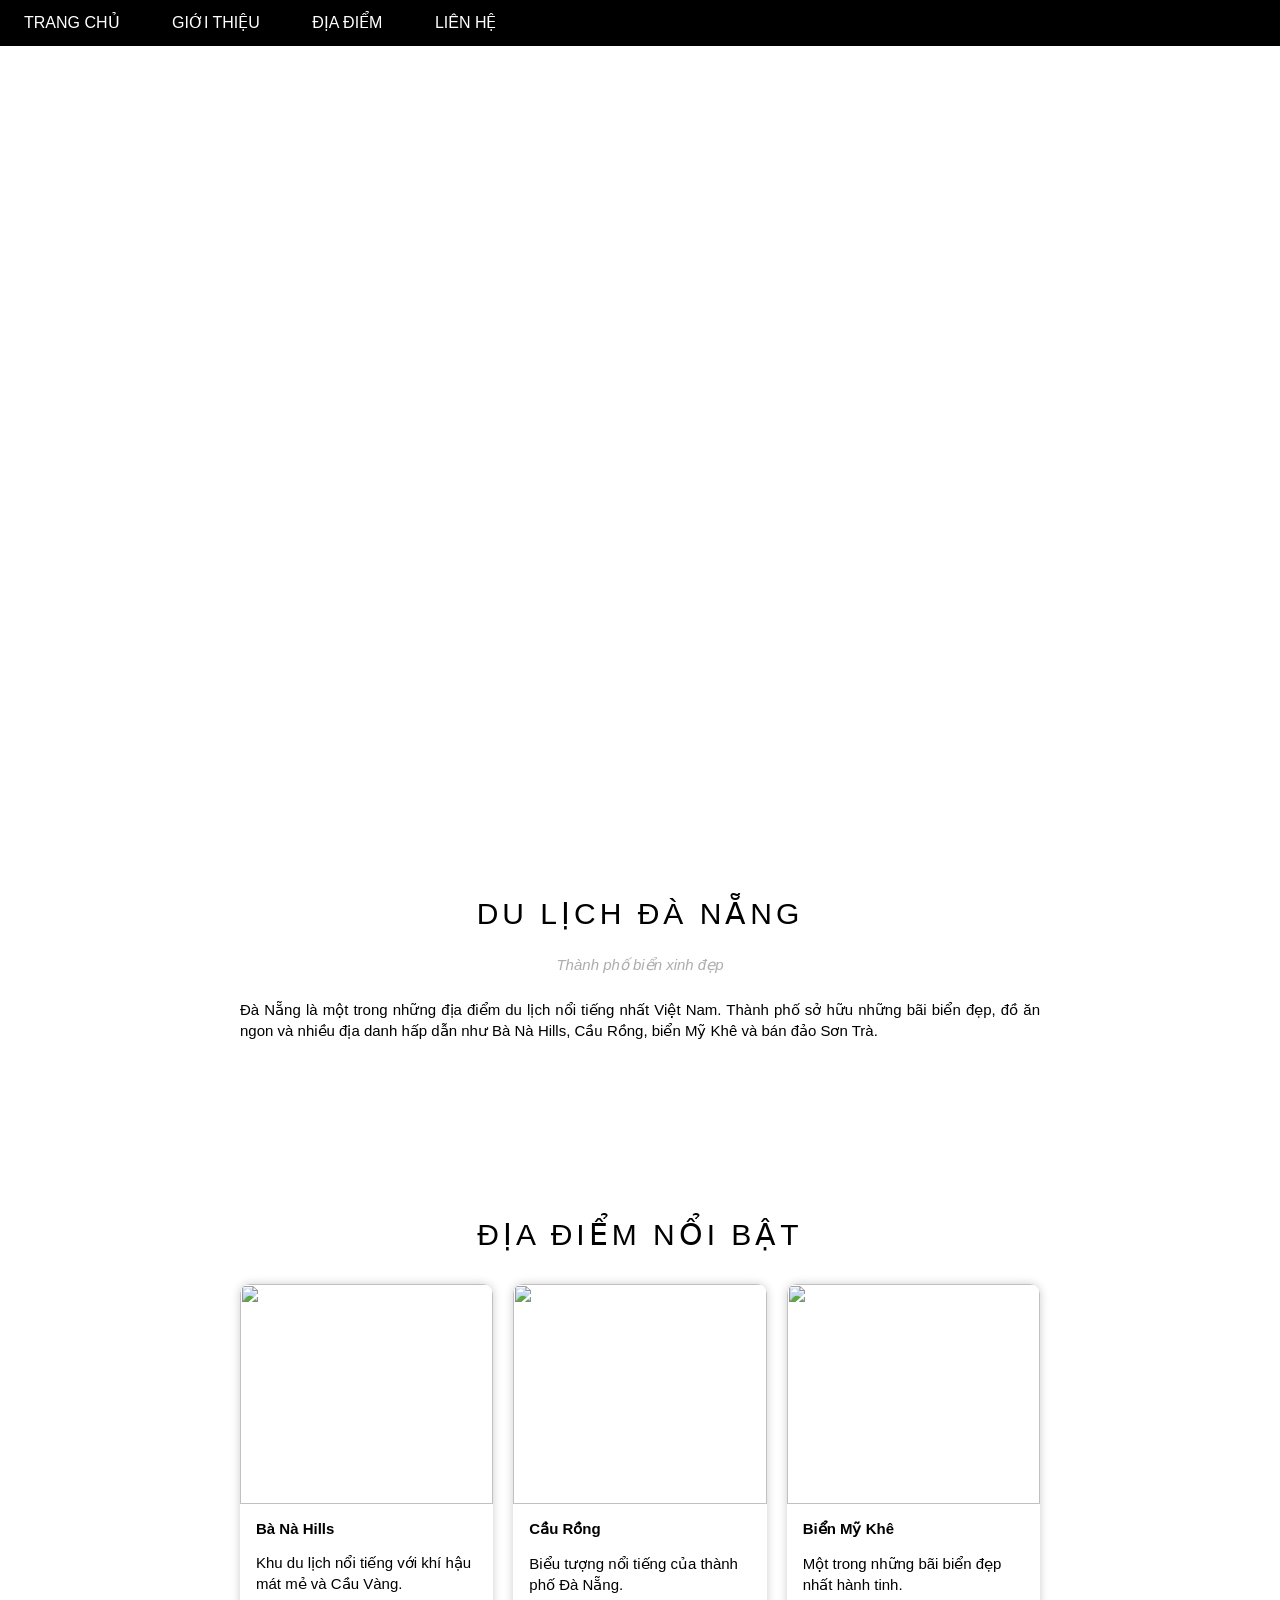
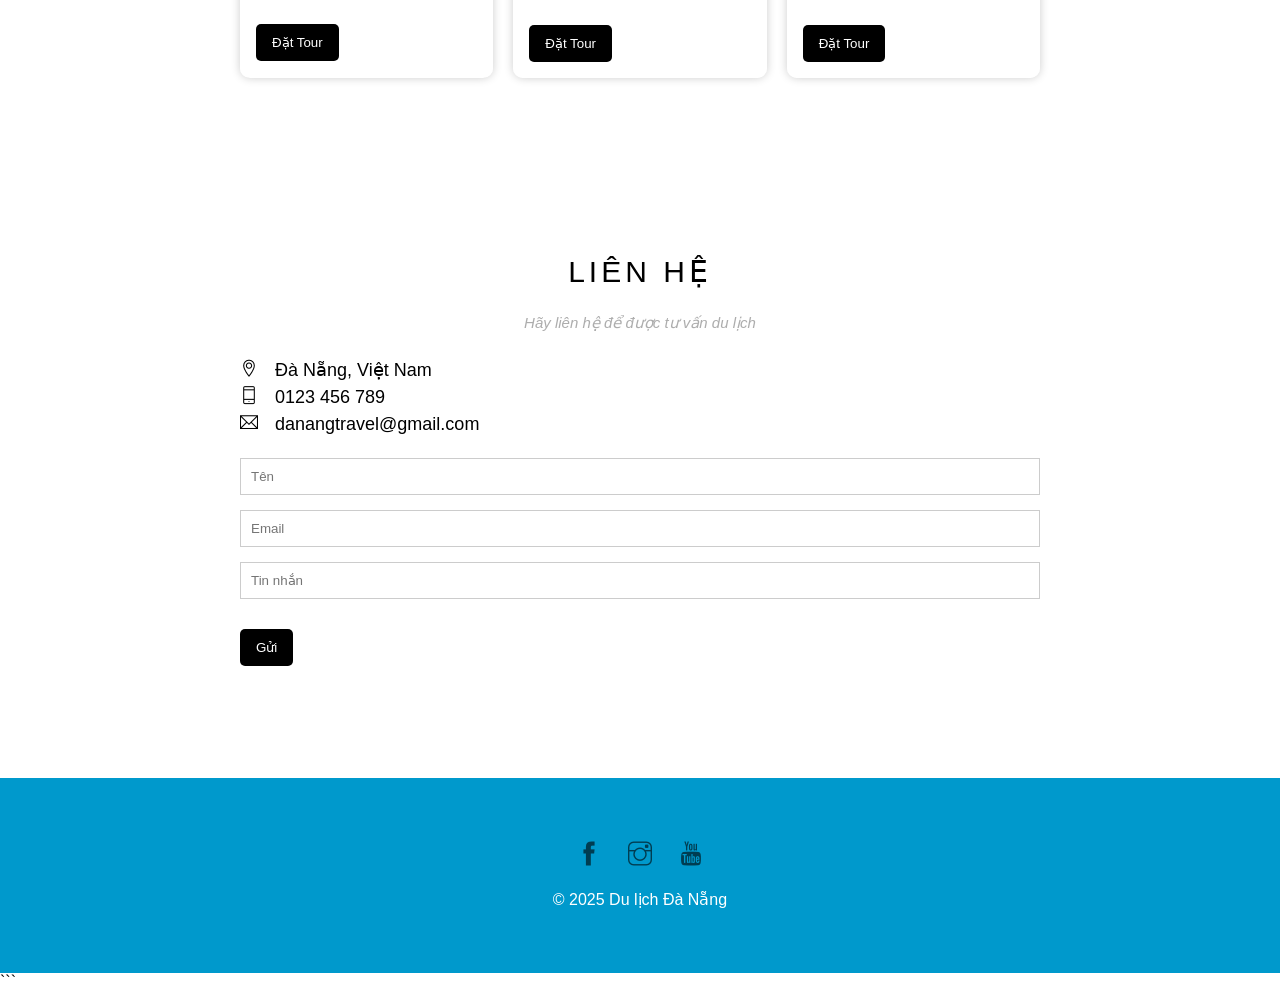
==== commit 0141e535: "nhi test nè" ====
--- a/w3_band/index.html
+++ b/w3_band/index.html
@@ -256,6 +256,10 @@
             }
         }
     </style>
+    <title>The band</title>
+    <link rel="icon" type="image/x-icon" href="https://upload.wikimedia.org/wikipedia/vi/thumb/c/c7/Logo_Real_Madrid.svg/1432px-Logo_Real_Madrid.svg.png">
+    <link rel="stylesheet" href="./assets/css/styles.css"> nhi edited
+    <link rel="stylesheet" href="./assets/fonts/themify-icons/themify-icons.css">
 </head>
 
 <body>
--- a/w3_band/assets/css/styles.css
+++ b/w3_band/assets/css/styles.css
@@ -0,0 +1,457 @@
+
+/* dung chung */
+/* resert css */
+*{
+    padding: 0;
+    margin: 0;
+    box-sizing: border-box;
+}
+
+/* common */
+/* the a chua link */
+html{
+    scroll-behavior: smooth;
+    font-family:  Helvetica ,Arial, sans-serif;
+}
+.clear{
+    clear: both;
+}
+.text-white{
+    color: #fff !important; /* dung cho cac thu can thanh mau trang co do uu tien tuyet doi */
+
+}
+.text-center{
+    text-align: center !important;   
+}
+.row{
+    margin-left: -8px;
+    margin-right: -8px;
+}
+.row::after{
+    content: "";
+    display: block;
+    clear: both;
+}
+.col{
+    float: left;
+    padding-left: 8px;
+    padding-right: 8px;
+}
+.col-half {
+    width: 50%;
+}
+.col-third {
+    width: 33.33333%;
+}
+.col-full{
+    width: 100%;
+}
+.mt-8 {
+    margin-top: 8px !important;
+}
+.mt-16 {
+    margin-top: 16px !important;
+}
+.pull-right{
+    float: right !important;
+}
+.btn{
+    color: #fff;
+    background-color: #000;
+    text-decoration: none; /*xoa gach chan*/
+    padding: 11px 16px;
+    display: inline-block;
+    margin-top: 15px;
+    border: none;
+}
+.btn:hover{
+    cursor: pointer;
+    color: #000;
+    background-color: #ccc;
+}
+/*
+1. làm việc từ ngoài vào trong
+2. làm từ trên xuống dưới
+3. từ tổng quan đến chi tiết
+
+
+*/
+/* 
+1. vị trí
+2. kích thước(width, height)
+3. màu sắc
+4. kiểu dáng: kiểu chữ, hình tròn, hình vuông...
+*/
+#main{
+
+}
+
+#header{
+    position: fixed;
+    top: 0;
+    left:  0;
+    right: 0;
+    height: 46px;
+    background-color: #000;
+    z-index: 1;
+
+}
+#nav {
+    display: inline-block;
+}
+#nav, .subnap{
+    list-style-type: none;
+}
+#nav > li {
+    display: inline-block;
+}
+#nav li{
+    
+    position: relative;
+}
+#nav > li > a{
+    color: #fff;
+    text-transform: uppercase;
+}
+
+#nav li a{
+   
+    text-decoration: none;
+    line-height: 46px;
+    padding: 0 24px;
+    display: block;
+}
+
+#nav li:hover .subnap {
+    display: block;
+}
+#nav > li:hover > a,
+#nav .subnap li:hover a {
+    color: #000;
+    background-color: #ccc;
+}
+#nav .subnap{
+    display: none;
+    position: absolute;
+    top: 100%;
+    left: 0;
+    min-width: 160px;
+    background-color: #fff;
+    box-shadow: 0 0 10px rgba(0, 0, 0, 0.3);
+
+}
+#nav .subnap a {
+    color: #000;
+    padding: 0 12px;
+    line-height: 38px;
+
+}
+#nav .nav-arrow-down{
+    font-size: 14px;
+}
+#header .search-btn{
+    float: right;
+    padding: 0 21px;
+    
+}
+#header .search-btn:hover{
+    background-color: #f44336;
+    cursor: pointer;
+}
+#header .search-icon{
+        color: #fff;
+        font-size: 20px;
+        line-height: 46px;
+}
+#slider{
+    position: relative;
+    margin-top: 46px;
+    padding-top: 60%;
+    background: url('/F8/w3_band/assets/img/slider/slider2.jpg') top center / cover no-repeat;
+}
+#slider .text-content{
+    position: absolute;
+    bottom: 48px;
+    color: #fff;
+    width: 100%;
+    text-align: center;
+}
+
+#slider .text-heading{
+    font-weight: 500;
+    font-size: 24px;
+
+}
+
+#slider .text-discription{
+    font-size: 15px;
+    margin-top: 25px;
+}
+
+#content{
+
+}
+
+#content .content-section{
+    width: 800px;
+    padding: 64px 0 112px;
+    margin-left: auto;
+    margin-right: auto;
+}
+
+#content .section-heading{
+    font-size: 30px;
+    font-weight: 500;
+    text-align: center;
+    letter-spacing: 4px;
+    
+}
+
+#content .section-sub-heading{
+    font-size: 15px;
+    text-align: center;
+    margin-top: 25px;
+    font-style: italic;
+    opacity: 0.6;
+
+}
+
+#content .about-text{
+    margin-top: 25px;
+    font-size: 15px;
+    text-align: justify;
+    line-height: 1.4;
+}
+#content .members-list{
+    margin-top: 48px;   /* tao khoang cach 48px giua anh va noi dung */
+}
+
+#content .member-name{
+    font-size: 15px;
+    
+}
+#content .member-img{
+    width: 154px;
+    margin-top: 15px;/* khoang cach giua anh va ten*/
+    border-radius: 4px; /* bo tron goc cua anh*/
+}
+/* tour secsion*/
+.tour-secsion{
+    background: #000;
+}
+.tickets-list{
+    background-color: #fff; /*tao nen trang cho the li */
+    margin-top: 40px; /* tao khoang cach giua the li vs phan phia tren*/
+    list-style: none; /* bo dau cham trc the li */
+}
+.tickets-list li{
+    color: #757575;
+    font-size: 15px;
+    padding: 11px 16px;/* tao vien */
+    border-bottom: 1px solid #ddd;/*tao vien duoi 1px, mau xam*/
+}
+
+.tickets-list .sold-out{
+    background-color: #f44336; /* mau nen*/
+    color: #fff;    /* mau chu*/
+    padding: 3px 4px;   /* dem vien*/
+    margin-left: 16px;  /* tao khoang cach ben trai them 16px*/
+}
+
+.tickets-list .quantity{
+    float: right; /* day so 3 qua ben phai*/
+    width: 24px;
+    height: 24px;
+    background-color: #000;
+    color: #fff;
+    border-radius: 50%;
+    text-align: center; /* can giua theo chieu ngang*/
+    line-height: 24px; /*can giua theo chieu doc*/
+    margin-top: -3px;   /* day noi dung len tren 3px chu y chi lam dc khi co float*/
+}
+/* content secsion*/
+/* places */
+.places-list{
+    margin-top: 32px;
+   /* margin-left: -8px; keo anh sang trai 8px;*/
+   /* margin-right: -8px;  keo anh sang phai 8px;*/
+  
+}
+
+.place-img{
+    width: 100%;
+    display: block; /*xoa vien giua anh va noi dung */
+}
+.place-img:hover{
+    opacity: 0.6;/* khi di chuot vao anh anh mow di*/
+}
+.place-body{
+    padding: 16px;
+    font-size: 15px;
+    background-color: #fff;
+}
+.place-heading{
+    font-size: 15px;
+    font-weight: 600;   /*chinh do day cua tieu de*/
+}
+.place-time{
+    margin-top: 15px;
+    color: #757575;
+}
+.place-desc{
+    margin-top: 15px;
+    line-height: 1.4;
+}
+
+
+/* contact form */
+.contact-content{
+    margin-top: 48px;
+}
+.contact-info{
+    font-size: 18px;
+    line-height: 1.5;
+}
+.contact-info i[class*="ti-"]{
+    width: 30px;
+    display: inline-block;
+}
+.contact-form{
+    font-size: 15px;
+
+}
+.contact-form .form-control{
+    padding: 10px;
+    border: 1px solid #ccc;
+    width: 100%;
+}
+
+/* map secsion */
+.map-secsion img {
+    width: 100%;
+}
+
+#footer{
+    padding: 64px 16px;
+    text-align: center;
+}
+
+#footer .socials-list{
+    font-size: 24px;
+}
+
+#footer .socials-list a{
+    color: rgba(0, 0, 0, 0.6);
+    text-decoration: none;
+}
+#footer .copyrigth a:hover,
+#footer .socials-list a:hover{
+    color: rgba(0, 0, 0, 0.4);
+
+}
+
+#footer .copyrigth{
+    margin-top: 15px;
+    color: rgba(0, 0, 0, 0.6);
+
+}
+
+#footer .copyrigth a{
+    color: rgba(0, 0, 0, 0.6);
+
+}
+.modal{
+    position: fixed;
+    top: 0;
+    left: 0;
+    right: 0;
+    bottom: 0;
+    background-color: rgba(0, 0, 0, 0.4);
+    align-items: center;    /*can giua dua tren chieu cao */
+    justify-content: center;    /* can giua theo chieu rong */
+    display: none;
+}
+
+.modal.open {
+    display: flex;
+}
+.modal-container{
+    background-color: #fff;
+    width: 900px;
+    max-width: calc( 100% - 32px);
+    min-height: 200px;
+    position: relative;
+    animation: modalFadeIn ease .5s;
+}
+.modal-header{
+    background-color: #009688;
+    height: 130px;
+    display: flex;
+    align-items: center;
+    justify-content: center;
+    font-size: 30px;
+    color: #fff;
+}
+.modal-heading-icon{
+    margin-right: 16px;
+}
+.modal-close:hover{
+    opacity: 1;
+}
+.modal-close{
+    position: absolute; 
+    right: 0;
+    top: 0;
+    color: #fff;
+    padding: 12px;  /*tao vien cho nut */
+    cursor: pointer;    /* tao cam giac bam*/
+    opacity: 0.8;
+}
+.modal-body{
+    padding: 16px;
+}
+.modal-label{
+    display: block;
+    font-size: 15px;
+    margin-bottom: 12px;
+}
+.modal-input{
+    border: 1px solid #ccc;
+    width: 100%;
+    padding: 10px;
+    font-size: 15px;
+    margin-bottom: 24px;
+}
+#buy-tickets {
+    background-color: #009688;
+    border: none;
+    color: #fff;
+    width: 100%;
+    font-size: 15px;
+    text-transform: uppercase;
+    padding: 18px;
+    cursor: pointer;
+}
+#buy-tickets:hover {
+    opacity: 0.9;
+}
+.modal-footer{
+    padding: 16px;
+    text-align:right;
+
+}
+.modal-footer a{
+    color: #2196F3;
+}
+
+@keyframes modalFadeIn {
+    from {
+        opacity: 0;
+        transform: translateY(-140px);
+    }
+    to{
+        opacity: 1;
+        transform: translateY(0);
+
+    }
+}
--- a/w3_band/assets/fonts/themify-icons/themify-icons.css
+++ b/w3_band/assets/fonts/themify-icons/themify-icons.css
@@ -0,0 +1,1081 @@
+@font-face {
+	font-family: 'themify';
+	src:url('fonts/themify.eot?-fvbane');
+	src:url('fonts/themify.eot?#iefix-fvbane') format('embedded-opentype'),
+		url('fonts/themify.woff?-fvbane') format('woff'),
+		url('fonts/themify.ttf?-fvbane') format('truetype'),
+		url('fonts/themify.svg?-fvbane#themify') format('svg');
+	font-weight: normal;
+	font-style: normal;
+}
+
+[class^="ti-"], [class*=" ti-"] {
+	font-family: 'themify';
+	speak: none;
+	font-style: normal;
+	font-weight: normal;
+	font-variant: normal;
+	text-transform: none;
+	line-height: 1;
+
+	/* Better Font Rendering =========== */
+	-webkit-font-smoothing: antialiased;
+	-moz-osx-font-smoothing: grayscale;
+}
+
+.ti-wand:before {
+	content: "\e600";
+}
+.ti-volume:before {
+	content: "\e601";
+}
+.ti-user:before {
+	content: "\e602";
+}
+.ti-unlock:before {
+	content: "\e603";
+}
+.ti-unlink:before {
+	content: "\e604";
+}
+.ti-trash:before {
+	content: "\e605";
+}
+.ti-thought:before {
+	content: "\e606";
+}
+.ti-target:before {
+	content: "\e607";
+}
+.ti-tag:before {
+	content: "\e608";
+}
+.ti-tablet:before {
+	content: "\e609";
+}
+.ti-star:before {
+	content: "\e60a";
+}
+.ti-spray:before {
+	content: "\e60b";
+}
+.ti-signal:before {
+	content: "\e60c";
+}
+.ti-shopping-cart:before {
+	content: "\e60d";
+}
+.ti-shopping-cart-full:before {
+	content: "\e60e";
+}
+.ti-settings:before {
+	content: "\e60f";
+}
+.ti-search:before {
+	content: "\e610";
+}
+.ti-zoom-in:before {
+	content: "\e611";
+}
+.ti-zoom-out:before {
+	content: "\e612";
+}
+.ti-cut:before {
+	content: "\e613";
+}
+.ti-ruler:before {
+	content: "\e614";
+}
+.ti-ruler-pencil:before {
+	content: "\e615";
+}
+.ti-ruler-alt:before {
+	content: "\e616";
+}
+.ti-bookmark:before {
+	content: "\e617";
+}
+.ti-bookmark-alt:before {
+	content: "\e618";
+}
+.ti-reload:before {
+	content: "\e619";
+}
+.ti-plus:before {
+	content: "\e61a";
+}
+.ti-pin:before {
+	content: "\e61b";
+}
+.ti-pencil:before {
+	content: "\e61c";
+}
+.ti-pencil-alt:before {
+	content: "\e61d";
+}
+.ti-paint-roller:before {
+	content: "\e61e";
+}
+.ti-paint-bucket:before {
+	content: "\e61f";
+}
+.ti-na:before {
+	content: "\e620";
+}
+.ti-mobile:before {
+	content: "\e621";
+}
+.ti-minus:before {
+	content: "\e622";
+}
+.ti-medall:before {
+	content: "\e623";
+}
+.ti-medall-alt:before {
+	content: "\e624";
+}
+.ti-marker:before {
+	content: "\e625";
+}
+.ti-marker-alt:before {
+	content: "\e626";
+}
+.ti-arrow-up:before {
+	content: "\e627";
+}
+.ti-arrow-right:before {
+	content: "\e628";
+}
+.ti-arrow-left:before {
+	content: "\e629";
+}
+.ti-arrow-down:before {
+	content: "\e62a";
+}
+.ti-lock:before {
+	content: "\e62b";
+}
+.ti-location-arrow:before {
+	content: "\e62c";
+}
+.ti-link:before {
+	content: "\e62d";
+}
+.ti-layout:before {
+	content: "\e62e";
+}
+.ti-layers:before {
+	content: "\e62f";
+}
+.ti-layers-alt:before {
+	content: "\e630";
+}
+.ti-key:before {
+	content: "\e631";
+}
+.ti-import:before {
+	content: "\e632";
+}
+.ti-image:before {
+	content: "\e633";
+}
+.ti-heart:before {
+	content: "\e634";
+}
+.ti-heart-broken:before {
+	content: "\e635";
+}
+.ti-hand-stop:before {
+	content: "\e636";
+}
+.ti-hand-open:before {
+	content: "\e637";
+}
+.ti-hand-drag:before {
+	content: "\e638";
+}
+.ti-folder:before {
+	content: "\e639";
+}
+.ti-flag:before {
+	content: "\e63a";
+}
+.ti-flag-alt:before {
+	content: "\e63b";
+}
+.ti-flag-alt-2:before {
+	content: "\e63c";
+}
+.ti-eye:before {
+	content: "\e63d";
+}
+.ti-export:before {
+	content: "\e63e";
+}
+.ti-exchange-vertical:before {
+	content: "\e63f";
+}
+.ti-desktop:before {
+	content: "\e640";
+}
+.ti-cup:before {
+	content: "\e641";
+}
+.ti-crown:before {
+	content: "\e642";
+}
+.ti-comments:before {
+	content: "\e643";
+}
+.ti-comment:before {
+	content: "\e644";
+}
+.ti-comment-alt:before {
+	content: "\e645";
+}
+.ti-close:before {
+	content: "\e646";
+}
+.ti-clip:before {
+	content: "\e647";
+}
+.ti-angle-up:before {
+	content: "\e648";
+}
+.ti-angle-right:before {
+	content: "\e649";
+}
+.ti-angle-left:before {
+	content: "\e64a";
+}
+.ti-angle-down:before {
+	content: "\e64b";
+}
+.ti-check:before {
+	content: "\e64c";
+}
+.ti-check-box:before {
+	content: "\e64d";
+}
+.ti-camera:before {
+	content: "\e64e";
+}
+.ti-announcement:before {
+	content: "\e64f";
+}
+.ti-brush:before {
+	content: "\e650";
+}
+.ti-briefcase:before {
+	content: "\e651";
+}
+.ti-bolt:before {
+	content: "\e652";
+}
+.ti-bolt-alt:before {
+	content: "\e653";
+}
+.ti-blackboard:before {
+	content: "\e654";
+}
+.ti-bag:before {
+	content: "\e655";
+}
+.ti-move:before {
+	content: "\e656";
+}
+.ti-arrows-vertical:before {
+	content: "\e657";
+}
+.ti-arrows-horizontal:before {
+	content: "\e658";
+}
+.ti-fullscreen:before {
+	content: "\e659";
+}
+.ti-arrow-top-right:before {
+	content: "\e65a";
+}
+.ti-arrow-top-left:before {
+	content: "\e65b";
+}
+.ti-arrow-circle-up:before {
+	content: "\e65c";
+}
+.ti-arrow-circle-right:before {
+	content: "\e65d";
+}
+.ti-arrow-circle-left:before {
+	content: "\e65e";
+}
+.ti-arrow-circle-down:before {
+	content: "\e65f";
+}
+.ti-angle-double-up:before {
+	content: "\e660";
+}
+.ti-angle-double-right:before {
+	content: "\e661";
+}
+.ti-angle-double-left:before {
+	content: "\e662";
+}
+.ti-angle-double-down:before {
+	content: "\e663";
+}
+.ti-zip:before {
+	content: "\e664";
+}
+.ti-world:before {
+	content: "\e665";
+}
+.ti-wheelchair:before {
+	content: "\e666";
+}
+.ti-view-list:before {
+	content: "\e667";
+}
+.ti-view-list-alt:before {
+	content: "\e668";
+}
+.ti-view-grid:before {
+	content: "\e669";
+}
+.ti-uppercase:before {
+	content: "\e66a";
+}
+.ti-upload:before {
+	content: "\e66b";
+}
+.ti-underline:before {
+	content: "\e66c";
+}
+.ti-truck:before {
+	content: "\e66d";
+}
+.ti-timer:before {
+	content: "\e66e";
+}
+.ti-ticket:before {
+	content: "\e66f";
+}
+.ti-thumb-up:before {
+	content: "\e670";
+}
+.ti-thumb-down:before {
+	content: "\e671";
+}
+.ti-text:before {
+	content: "\e672";
+}
+.ti-stats-up:before {
+	content: "\e673";
+}
+.ti-stats-down:before {
+	content: "\e674";
+}
+.ti-split-v:before {
+	content: "\e675";
+}
+.ti-split-h:before {
+	content: "\e676";
+}
+.ti-smallcap:before {
+	content: "\e677";
+}
+.ti-shine:before {
+	content: "\e678";
+}
+.ti-shift-right:before {
+	content: "\e679";
+}
+.ti-shift-left:before {
+	content: "\e67a";
+}
+.ti-shield:before {
+	content: "\e67b";
+}
+.ti-notepad:before {
+	content: "\e67c";
+}
+.ti-server:before {
+	content: "\e67d";
+}
+.ti-quote-right:before {
+	content: "\e67e";
+}
+.ti-quote-left:before {
+	content: "\e67f";
+}
+.ti-pulse:before {
+	content: "\e680";
+}
+.ti-printer:before {
+	content: "\e681";
+}
+.ti-power-off:before {
+	content: "\e682";
+}
+.ti-plug:before {
+	content: "\e683";
+}
+.ti-pie-chart:before {
+	content: "\e684";
+}
+.ti-paragraph:before {
+	content: "\e685";
+}
+.ti-panel:before {
+	content: "\e686";
+}
+.ti-package:before {
+	content: "\e687";
+}
+.ti-music:before {
+	content: "\e688";
+}
+.ti-music-alt:before {
+	content: "\e689";
+}
+.ti-mouse:before {
+	content: "\e68a";
+}
+.ti-mouse-alt:before {
+	content: "\e68b";
+}
+.ti-money:before {
+	content: "\e68c";
+}
+.ti-microphone:before {
+	content: "\e68d";
+}
+.ti-menu:before {
+	content: "\e68e";
+}
+.ti-menu-alt:before {
+	content: "\e68f";
+}
+.ti-map:before {
+	content: "\e690";
+}
+.ti-map-alt:before {
+	content: "\e691";
+}
+.ti-loop:before {
+	content: "\e692";
+}
+.ti-location-pin:before {
+	content: "\e693";
+}
+.ti-list:before {
+	content: "\e694";
+}
+.ti-light-bulb:before {
+	content: "\e695";
+}
+.ti-Italic:before {
+	content: "\e696";
+}
+.ti-info:before {
+	content: "\e697";
+}
+.ti-infinite:before {
+	content: "\e698";
+}
+.ti-id-badge:before {
+	content: "\e699";
+}
+.ti-hummer:before {
+	content: "\e69a";
+}
+.ti-home:before {
+	content: "\e69b";
+}
+.ti-help:before {
+	content: "\e69c";
+}
+.ti-headphone:before {
+	content: "\e69d";
+}
+.ti-harddrives:before {
+	content: "\e69e";
+}
+.ti-harddrive:before {
+	content: "\e69f";
+}
+.ti-gift:before {
+	content: "\e6a0";
+}
+.ti-game:before {
+	content: "\e6a1";
+}
+.ti-filter:before {
+	content: "\e6a2";
+}
+.ti-files:before {
+	content: "\e6a3";
+}
+.ti-file:before {
+	content: "\e6a4";
+}
+.ti-eraser:before {
+	content: "\e6a5";
+}
+.ti-envelope:before {
+	content: "\e6a6";
+}
+.ti-download:before {
+	content: "\e6a7";
+}
+.ti-direction:before {
+	content: "\e6a8";
+}
+.ti-direction-alt:before {
+	content: "\e6a9";
+}
+.ti-dashboard:before {
+	content: "\e6aa";
+}
+.ti-control-stop:before {
+	content: "\e6ab";
+}
+.ti-control-shuffle:before {
+	content: "\e6ac";
+}
+.ti-control-play:before {
+	content: "\e6ad";
+}
+.ti-control-pause:before {
+	content: "\e6ae";
+}
+.ti-control-forward:before {
+	content: "\e6af";
+}
+.ti-control-backward:before {
+	content: "\e6b0";
+}
+.ti-cloud:before {
+	content: "\e6b1";
+}
+.ti-cloud-up:before {
+	content: "\e6b2";
+}
+.ti-cloud-down:before {
+	content: "\e6b3";
+}
+.ti-clipboard:before {
+	content: "\e6b4";
+}
+.ti-car:before {
+	content: "\e6b5";
+}
+.ti-calendar:before {
+	content: "\e6b6";
+}
+.ti-book:before {
+	content: "\e6b7";
+}
+.ti-bell:before {
+	content: "\e6b8";
+}
+.ti-basketball:before {
+	content: "\e6b9";
+}
+.ti-bar-chart:before {
+	content: "\e6ba";
+}
+.ti-bar-chart-alt:before {
+	content: "\e6bb";
+}
+.ti-back-right:before {
+	content: "\e6bc";
+}
+.ti-back-left:before {
+	content: "\e6bd";
+}
+.ti-arrows-corner:before {
+	content: "\e6be";
+}
+.ti-archive:before {
+	content: "\e6bf";
+}
+.ti-anchor:before {
+	content: "\e6c0";
+}
+.ti-align-right:before {
+	content: "\e6c1";
+}
+.ti-align-left:before {
+	content: "\e6c2";
+}
+.ti-align-justify:before {
+	content: "\e6c3";
+}
+.ti-align-center:before {
+	content: "\e6c4";
+}
+.ti-alert:before {
+	content: "\e6c5";
+}
+.ti-alarm-clock:before {
+	content: "\e6c6";
+}
+.ti-agenda:before {
+	content: "\e6c7";
+}
+.ti-write:before {
+	content: "\e6c8";
+}
+.ti-window:before {
+	content: "\e6c9";
+}
+.ti-widgetized:before {
+	content: "\e6ca";
+}
+.ti-widget:before {
+	content: "\e6cb";
+}
+.ti-widget-alt:before {
+	content: "\e6cc";
+}
+.ti-wallet:before {
+	content: "\e6cd";
+}
+.ti-video-clapper:before {
+	content: "\e6ce";
+}
+.ti-video-camera:before {
+	content: "\e6cf";
+}
+.ti-vector:before {
+	content: "\e6d0";
+}
+.ti-themify-logo:before {
+	content: "\e6d1";
+}
+.ti-themify-favicon:before {
+	content: "\e6d2";
+}
+.ti-themify-favicon-alt:before {
+	content: "\e6d3";
+}
+.ti-support:before {
+	content: "\e6d4";
+}
+.ti-stamp:before {
+	content: "\e6d5";
+}
+.ti-split-v-alt:before {
+	content: "\e6d6";
+}
+.ti-slice:before {
+	content: "\e6d7";
+}
+.ti-shortcode:before {
+	content: "\e6d8";
+}
+.ti-shift-right-alt:before {
+	content: "\e6d9";
+}
+.ti-shift-left-alt:before {
+	content: "\e6da";
+}
+.ti-ruler-alt-2:before {
+	content: "\e6db";
+}
+.ti-receipt:before {
+	content: "\e6dc";
+}
+.ti-pin2:before {
+	content: "\e6dd";
+}
+.ti-pin-alt:before {
+	content: "\e6de";
+}
+.ti-pencil-alt2:before {
+	content: "\e6df";
+}
+.ti-palette:before {
+	content: "\e6e0";
+}
+.ti-more:before {
+	content: "\e6e1";
+}
+.ti-more-alt:before {
+	content: "\e6e2";
+}
+.ti-microphone-alt:before {
+	content: "\e6e3";
+}
+.ti-magnet:before {
+	content: "\e6e4";
+}
+.ti-line-double:before {
+	content: "\e6e5";
+}
+.ti-line-dotted:before {
+	content: "\e6e6";
+}
+.ti-line-dashed:before {
+	content: "\e6e7";
+}
+.ti-layout-width-full:before {
+	content: "\e6e8";
+}
+.ti-layout-width-default:before {
+	content: "\e6e9";
+}
+.ti-layout-width-default-alt:before {
+	content: "\e6ea";
+}
+.ti-layout-tab:before {
+	content: "\e6eb";
+}
+.ti-layout-tab-window:before {
+	content: "\e6ec";
+}
+.ti-layout-tab-v:before {
+	content: "\e6ed";
+}
+.ti-layout-tab-min:before {
+	content: "\e6ee";
+}
+.ti-layout-slider:before {
+	content: "\e6ef";
+}
+.ti-layout-slider-alt:before {
+	content: "\e6f0";
+}
+.ti-layout-sidebar-right:before {
+	content: "\e6f1";
+}
+.ti-layout-sidebar-none:before {
+	content: "\e6f2";
+}
+.ti-layout-sidebar-left:before {
+	content: "\e6f3";
+}
+.ti-layout-placeholder:before {
+	content: "\e6f4";
+}
+.ti-layout-menu:before {
+	content: "\e6f5";
+}
+.ti-layout-menu-v:before {
+	content: "\e6f6";
+}
+.ti-layout-menu-separated:before {
+	content: "\e6f7";
+}
+.ti-layout-menu-full:before {
+	content: "\e6f8";
+}
+.ti-layout-media-right-alt:before {
+	content: "\e6f9";
+}
+.ti-layout-media-right:before {
+	content: "\e6fa";
+}
+.ti-layout-media-overlay:before {
+	content: "\e6fb";
+}
+.ti-layout-media-overlay-alt:before {
+	content: "\e6fc";
+}
+.ti-layout-media-overlay-alt-2:before {
+	content: "\e6fd";
+}
+.ti-layout-media-left-alt:before {
+	content: "\e6fe";
+}
+.ti-layout-media-left:before {
+	content: "\e6ff";
+}
+.ti-layout-media-center-alt:before {
+	content: "\e700";
+}
+.ti-layout-media-center:before {
+	content: "\e701";
+}
+.ti-layout-list-thumb:before {
+	content: "\e702";
+}
+.ti-layout-list-thumb-alt:before {
+	content: "\e703";
+}
+.ti-layout-list-post:before {
+	content: "\e704";
+}
+.ti-layout-list-large-image:before {
+	content: "\e705";
+}
+.ti-layout-line-solid:before {
+	content: "\e706";
+}
+.ti-layout-grid4:before {
+	content: "\e707";
+}
+.ti-layout-grid3:before {
+	content: "\e708";
+}
+.ti-layout-grid2:before {
+	content: "\e709";
+}
+.ti-layout-grid2-thumb:before {
+	content: "\e70a";
+}
+.ti-layout-cta-right:before {
+	content: "\e70b";
+}
+.ti-layout-cta-left:before {
+	content: "\e70c";
+}
+.ti-layout-cta-center:before {
+	content: "\e70d";
+}
+.ti-layout-cta-btn-right:before {
+	content: "\e70e";
+}
+.ti-layout-cta-btn-left:before {
+	content: "\e70f";
+}
+.ti-layout-column4:before {
+	content: "\e710";
+}
+.ti-layout-column3:before {
+	content: "\e711";
+}
+.ti-layout-column2:before {
+	content: "\e712";
+}
+.ti-layout-accordion-separated:before {
+	content: "\e713";
+}
+.ti-layout-accordion-merged:before {
+	content: "\e714";
+}
+.ti-layout-accordion-list:before {
+	content: "\e715";
+}
+.ti-ink-pen:before {
+	content: "\e716";
+}
+.ti-info-alt:before {
+	content: "\e717";
+}
+.ti-help-alt:before {
+	content: "\e718";
+}
+.ti-headphone-alt:before {
+	content: "\e719";
+}
+.ti-hand-point-up:before {
+	content: "\e71a";
+}
+.ti-hand-point-right:before {
+	content: "\e71b";
+}
+.ti-hand-point-left:before {
+	content: "\e71c";
+}
+.ti-hand-point-down:before {
+	content: "\e71d";
+}
+.ti-gallery:before {
+	content: "\e71e";
+}
+.ti-face-smile:before {
+	content: "\e71f";
+}
+.ti-face-sad:before {
+	content: "\e720";
+}
+.ti-credit-card:before {
+	content: "\e721";
+}
+.ti-control-skip-forward:before {
+	content: "\e722";
+}
+.ti-control-skip-backward:before {
+	content: "\e723";
+}
+.ti-control-record:before {
+	content: "\e724";
+}
+.ti-control-eject:before {
+	content: "\e725";
+}
+.ti-comments-smiley:before {
+	content: "\e726";
+}
+.ti-brush-alt:before {
+	content: "\e727";
+}
+.ti-youtube:before {
+	content: "\e728";
+}
+.ti-vimeo:before {
+	content: "\e729";
+}
+.ti-twitter:before {
+	content: "\e72a";
+}
+.ti-time:before {
+	content: "\e72b";
+}
+.ti-tumblr:before {
+	content: "\e72c";
+}
+.ti-skype:before {
+	content: "\e72d";
+}
+.ti-share:before {
+	content: "\e72e";
+}
+.ti-share-alt:before {
+	content: "\e72f";
+}
+.ti-rocket:before {
+	content: "\e730";
+}
+.ti-pinterest:before {
+	content: "\e731";
+}
+.ti-new-window:before {
+	content: "\e732";
+}
+.ti-microsoft:before {
+	content: "\e733";
+}
+.ti-list-ol:before {
+	content: "\e734";
+}
+.ti-linkedin:before {
+	content: "\e735";
+}
+.ti-layout-sidebar-2:before {
+	content: "\e736";
+}
+.ti-layout-grid4-alt:before {
+	content: "\e737";
+}
+.ti-layout-grid3-alt:before {
+	content: "\e738";
+}
+.ti-layout-grid2-alt:before {
+	content: "\e739";
+}
+.ti-layout-column4-alt:before {
+	content: "\e73a";
+}
+.ti-layout-column3-alt:before {
+	content: "\e73b";
+}
+.ti-layout-column2-alt:before {
+	content: "\e73c";
+}
+.ti-instagram:before {
+	content: "\e73d";
+}
+.ti-google:before {
+	content: "\e73e";
+}
+.ti-github:before {
+	content: "\e73f";
+}
+.ti-flickr:before {
+	content: "\e740";
+}
+.ti-facebook:before {
+	content: "\e741";
+}
+.ti-dropbox:before {
+	content: "\e742";
+}
+.ti-dribbble:before {
+	content: "\e743";
+}
+.ti-apple:before {
+	content: "\e744";
+}
+.ti-android:before {
+	content: "\e745";
+}
+.ti-save:before {
+	content: "\e746";
+}
+.ti-save-alt:before {
+	content: "\e747";
+}
+.ti-yahoo:before {
+	content: "\e748";
+}
+.ti-wordpress:before {
+	content: "\e749";
+}
+.ti-vimeo-alt:before {
+	content: "\e74a";
+}
+.ti-twitter-alt:before {
+	content: "\e74b";
+}
+.ti-tumblr-alt:before {
+	content: "\e74c";
+}
+.ti-trello:before {
+	content: "\e74d";
+}
+.ti-stack-overflow:before {
+	content: "\e74e";
+}
+.ti-soundcloud:before {
+	content: "\e74f";
+}
+.ti-sharethis:before {
+	content: "\e750";
+}
+.ti-sharethis-alt:before {
+	content: "\e751";
+}
+.ti-reddit:before {
+	content: "\e752";
+}
+.ti-pinterest-alt:before {
+	content: "\e753";
+}
+.ti-microsoft-alt:before {
+	content: "\e754";
+}
+.ti-linux:before {
+	content: "\e755";
+}
+.ti-jsfiddle:before {
+	content: "\e756";
+}
+.ti-joomla:before {
+	content: "\e757";
+}
+.ti-html5:before {
+	content: "\e758";
+}
+.ti-flickr-alt:before {
+	content: "\e759";
+}
+.ti-email:before {
+	content: "\e75a";
+}
+.ti-drupal:before {
+	content: "\e75b";
+}
+.ti-dropbox-alt:before {
+	content: "\e75c";
+}
+.ti-css3:before {
+	content: "\e75d";
+}
+.ti-rss:before {
+	content: "\e75e";
+}
+.ti-rss-alt:before {
+	content: "\e75f";
+}
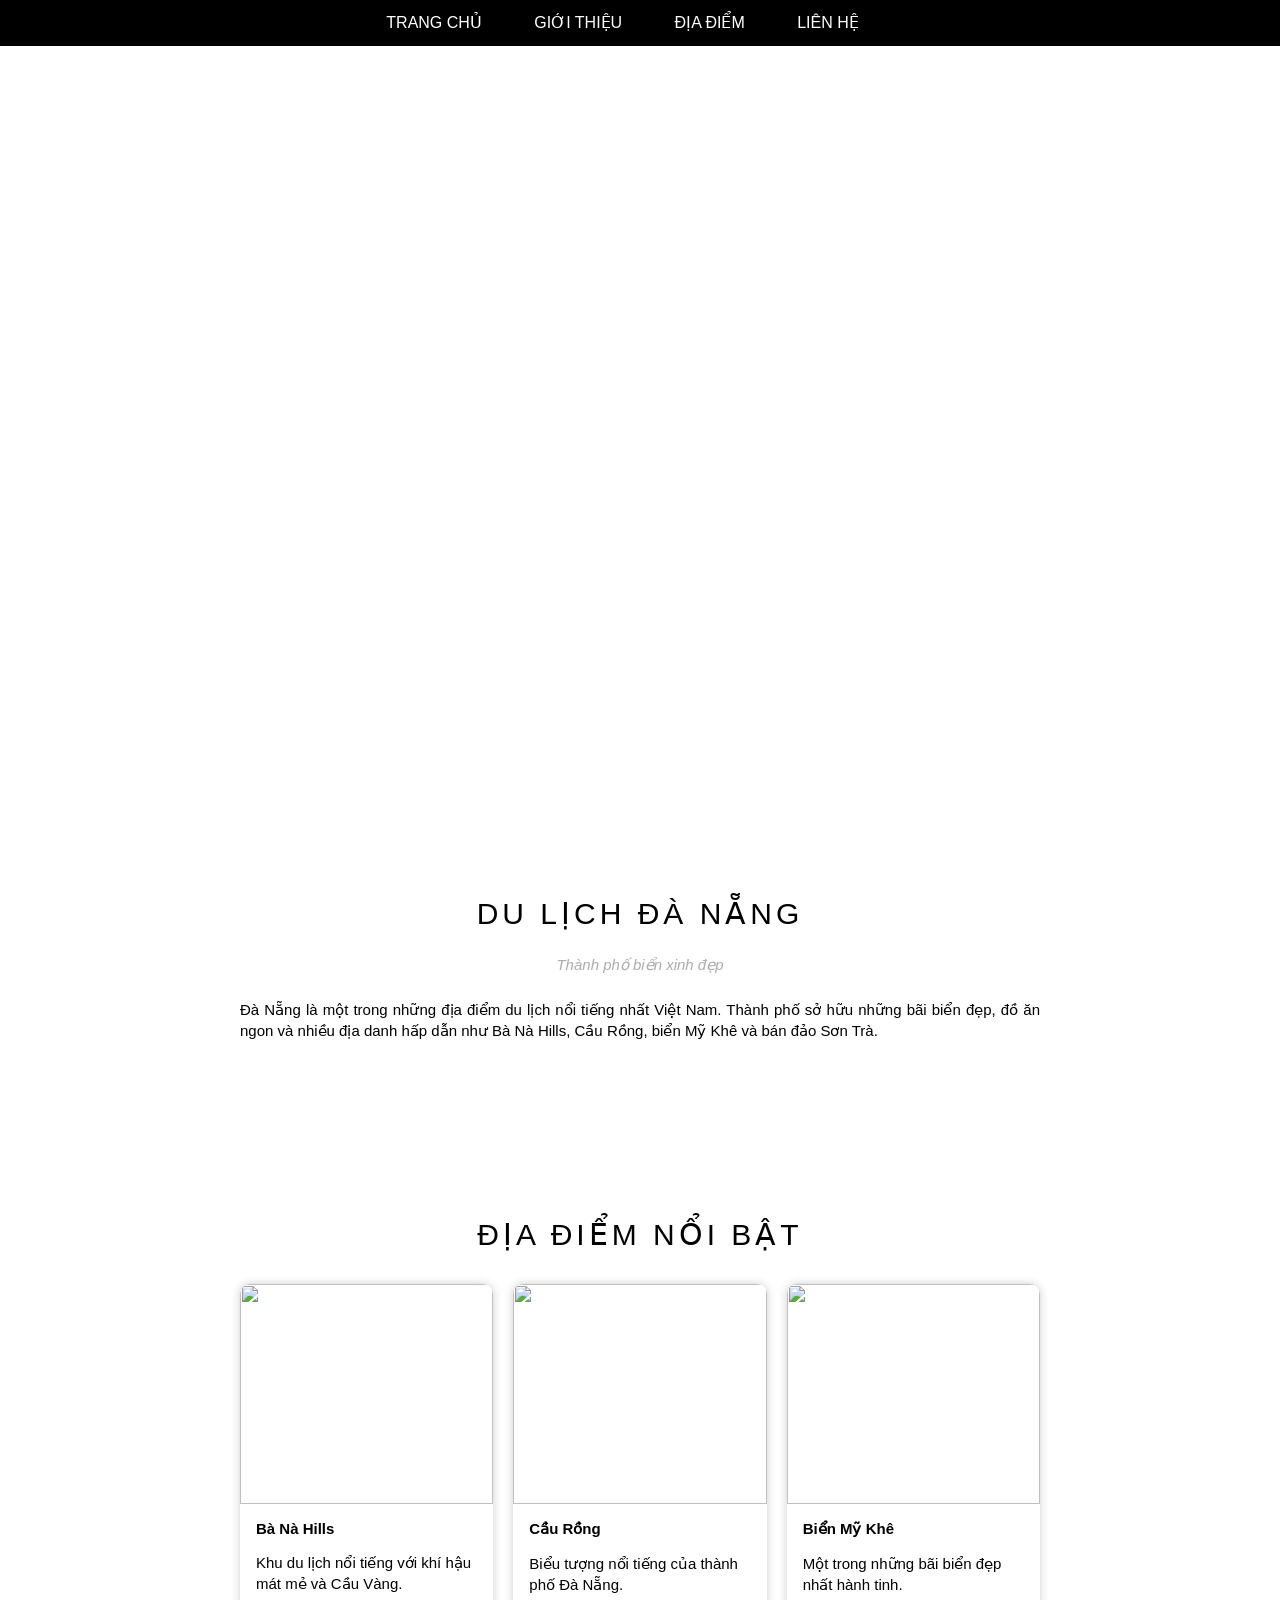
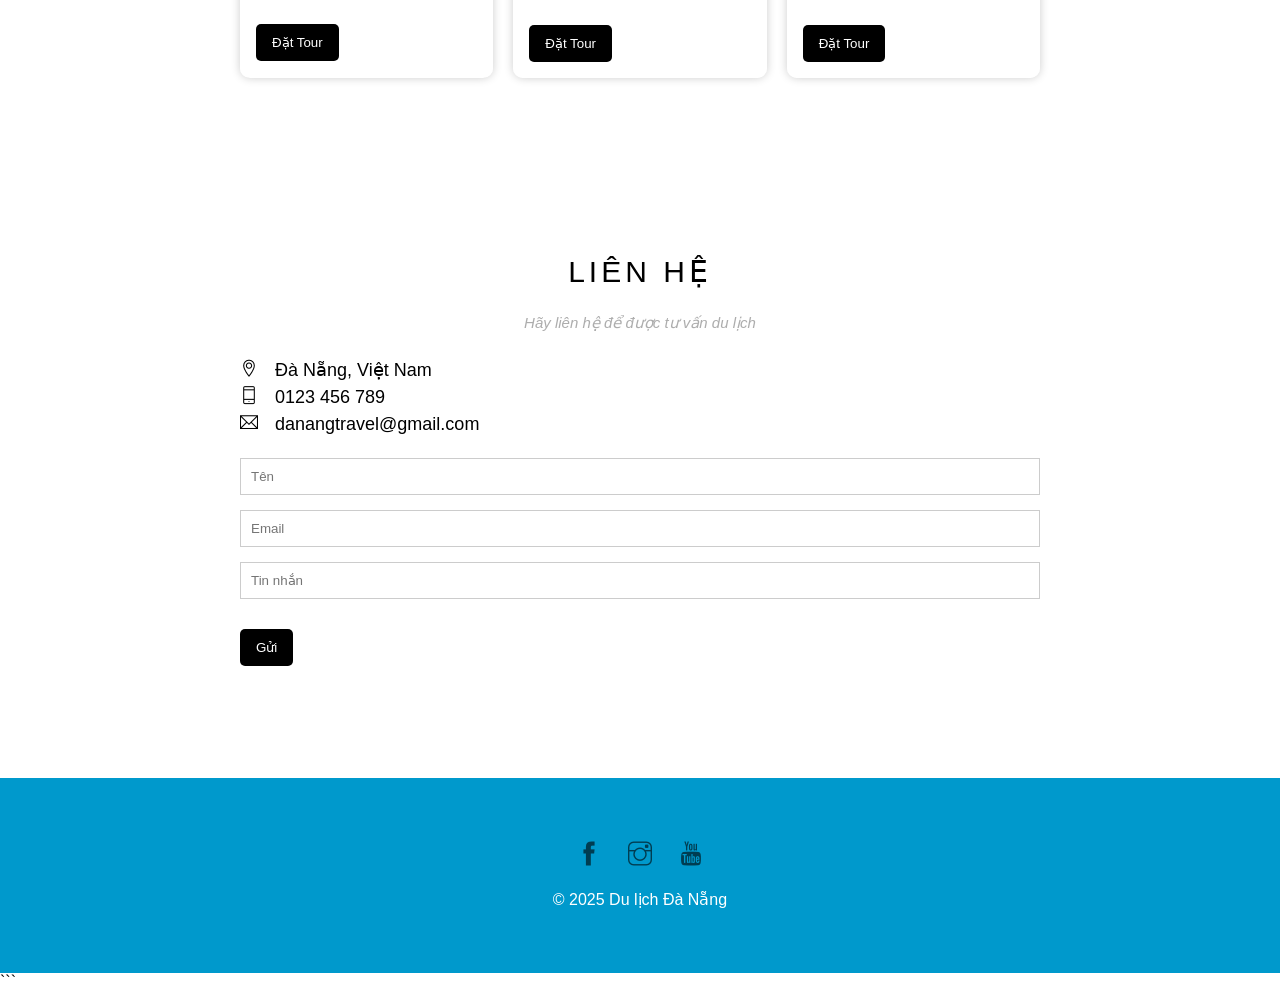
==== commit 00ad61da: "nhi test 2" ====
--- a/w3_band/index.html
+++ b/w3_band/index.html
@@ -267,6 +267,10 @@
     <div id="main">
 
         <div id="header">
+            <!-- Begin: nav --> 1234567890-=
+             qwertyuiop[]\
+             asdfghjkl;'
+             zxcvbnm,./'
             <ul id="nav">
                 <li><a href="#">Trang Chủ</a></li>
                 <li><a href="#about">Giới Thiệu</a></li>
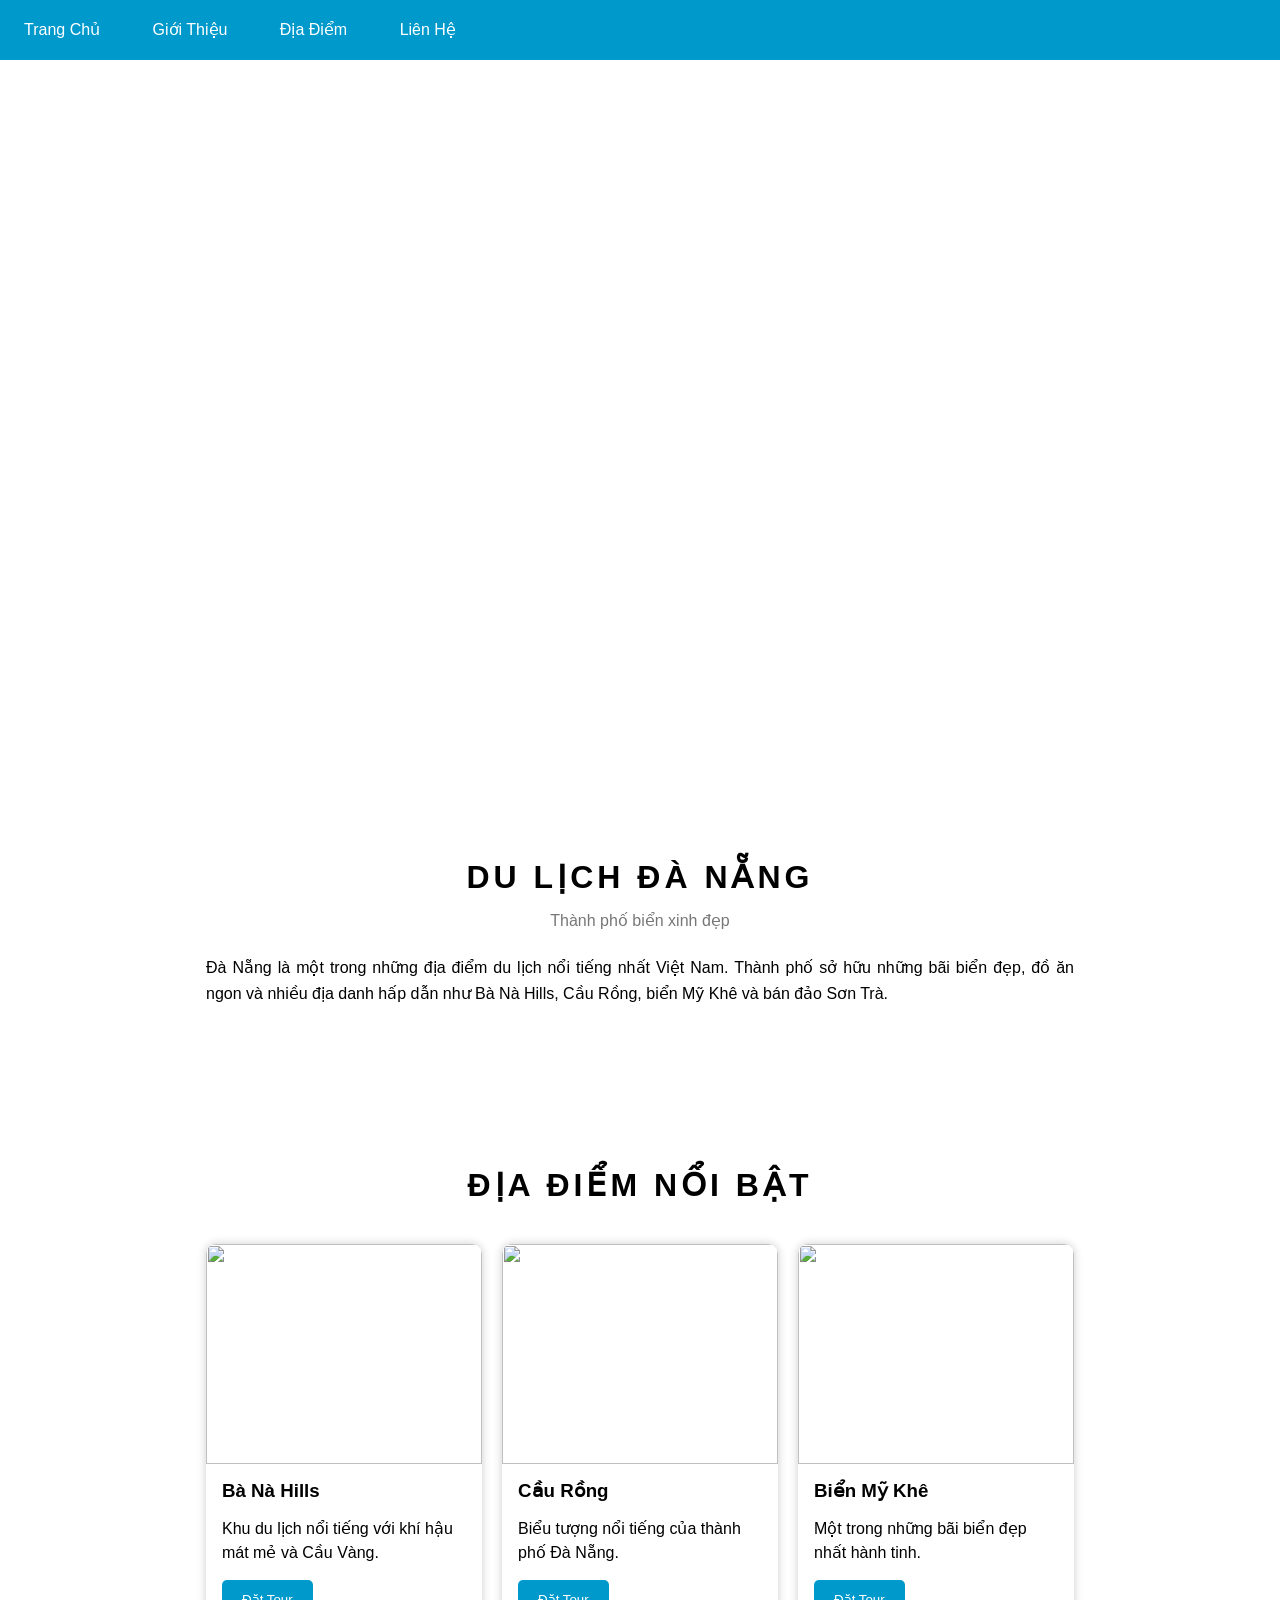
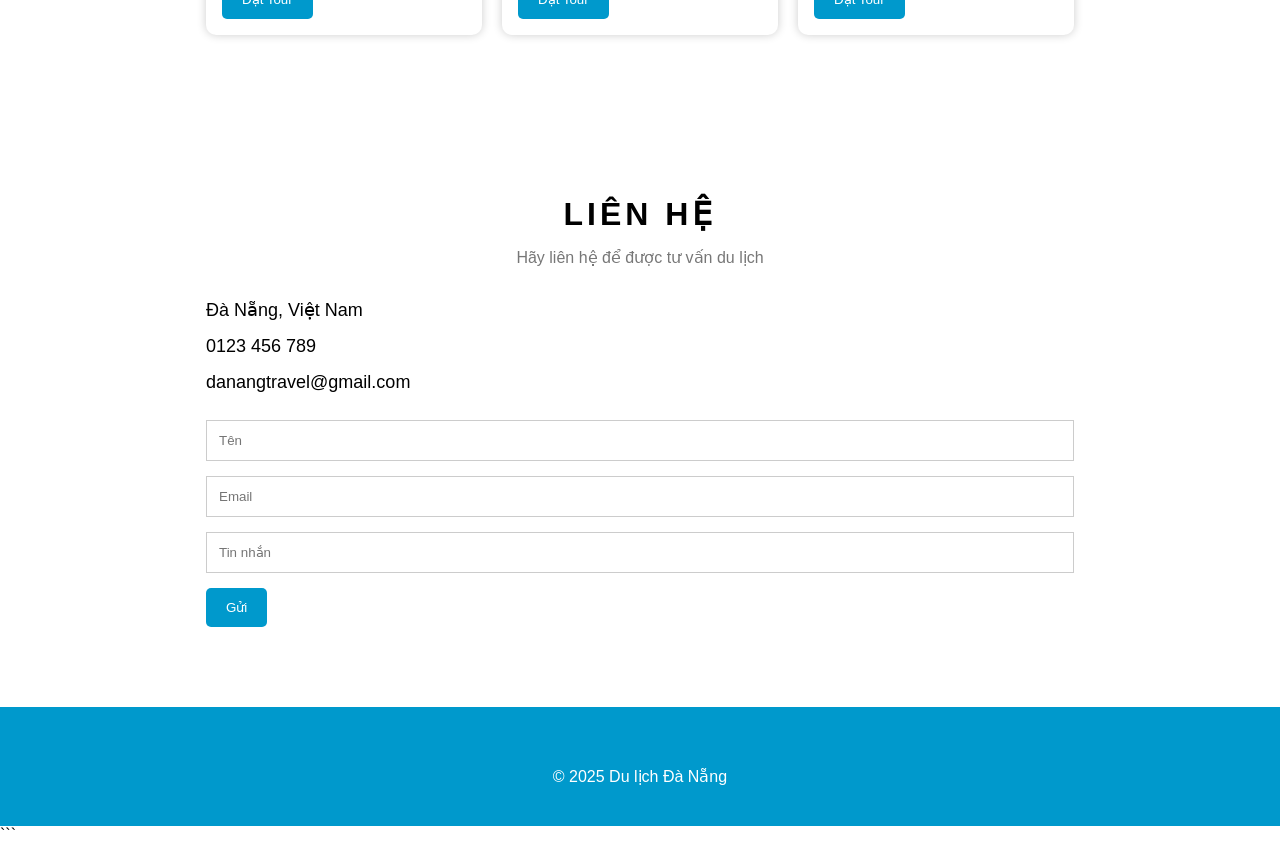
==== commit b9391eaa: "Merge pull request #1 from tan-tai/tai.test [Test1] feat: change content to DaNang" ====
--- a/w3_band/index.html
+++ b/w3_band/index.html
@@ -256,10 +256,6 @@
             }
         }
     </style>
-    <title>The band</title>
-    <link rel="icon" type="image/x-icon" href="https://upload.wikimedia.org/wikipedia/vi/thumb/c/c7/Logo_Real_Madrid.svg/1432px-Logo_Real_Madrid.svg.png">
-    <link rel="stylesheet" href="./assets/css/styles.css"> nhi edited
-    <link rel="stylesheet" href="./assets/fonts/themify-icons/themify-icons.css">
 </head>
 
 <body>
@@ -267,10 +263,6 @@
     <div id="main">
 
         <div id="header">
-            <!-- Begin: nav --> 1234567890-=
-             qwertyuiop[]\
-             asdfghjkl;'
-             zxcvbnm,./'
             <ul id="nav">
                 <li><a href="#">Trang Chủ</a></li>
                 <li><a href="#about">Giới Thiệu</a></li>
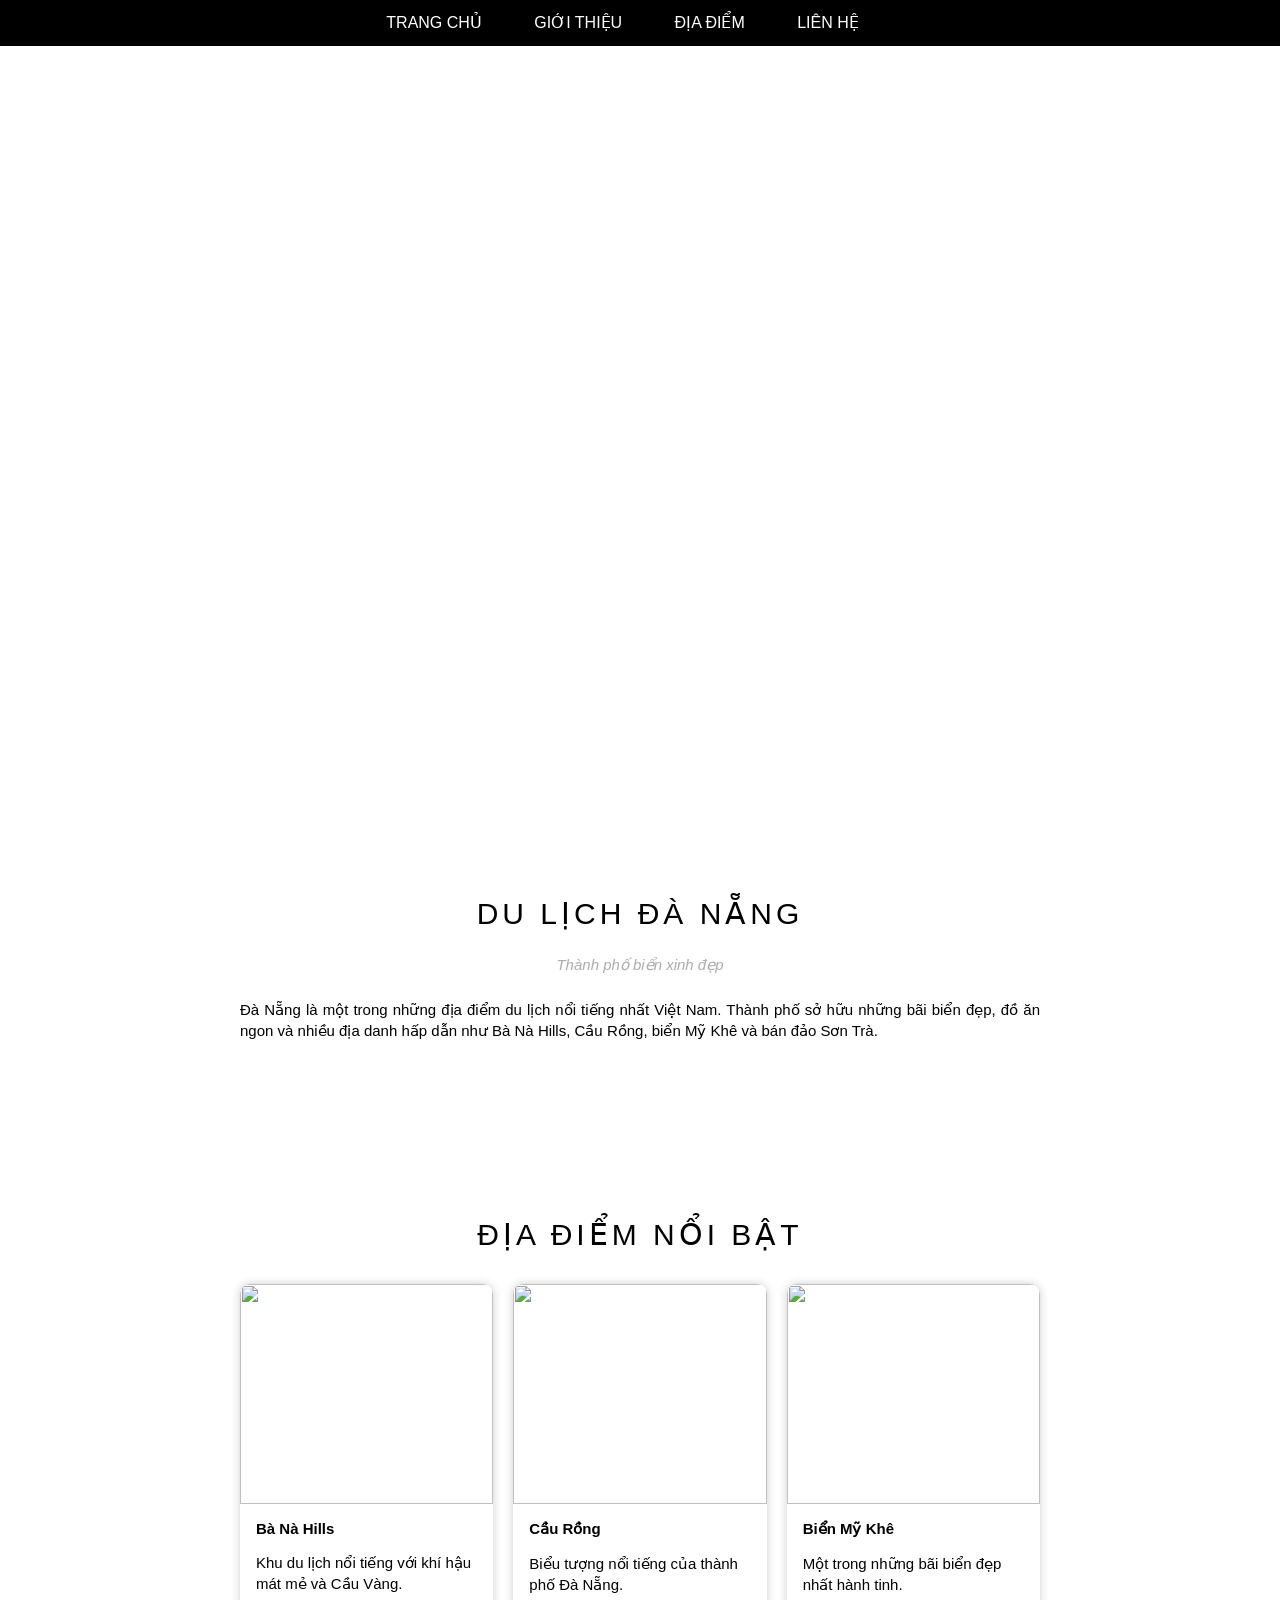
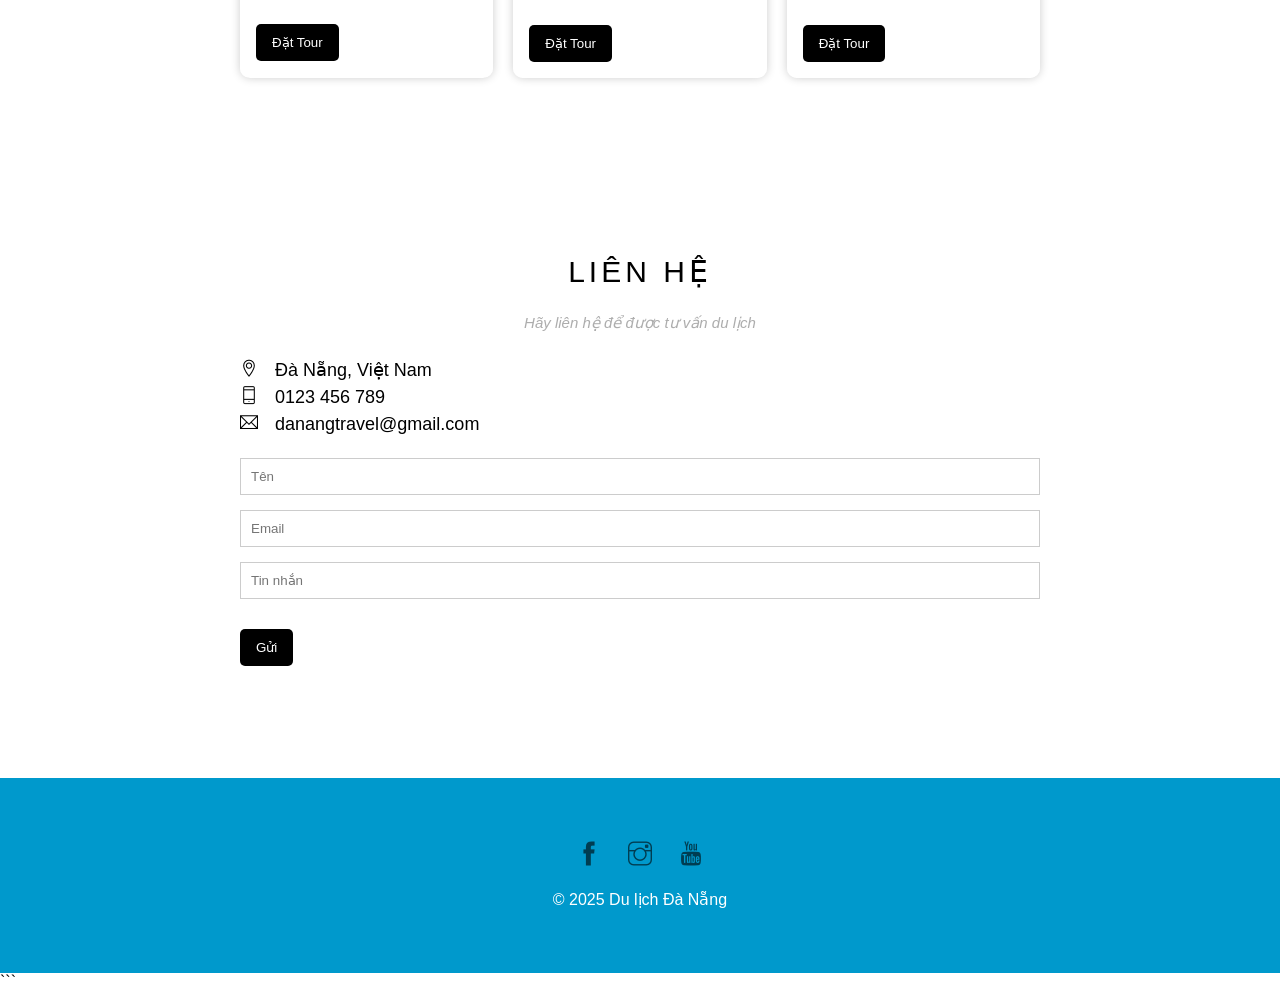
==== commit d195a11e: "Merge pull request #2 from tan-tai/nhi.test Nhi.test" ====
--- a/w3_band/index.html
+++ b/w3_band/index.html
@@ -256,6 +256,10 @@
             }
         }
     </style>
+    <title>The band</title>
+    <link rel="icon" type="image/x-icon" href="https://upload.wikimedia.org/wikipedia/vi/thumb/c/c7/Logo_Real_Madrid.svg/1432px-Logo_Real_Madrid.svg.png">
+    <link rel="stylesheet" href="./assets/css/styles.css"> nhi edited
+    <link rel="stylesheet" href="./assets/fonts/themify-icons/themify-icons.css">
 </head>
 
 <body>
@@ -263,6 +267,10 @@
     <div id="main">
 
         <div id="header">
+            <!-- Begin: nav --> 1234567890-=
+             qwertyuiop[]\
+             asdfghjkl;'
+             zxcvbnm,./'
             <ul id="nav">
                 <li><a href="#">Trang Chủ</a></li>
                 <li><a href="#about">Giới Thiệu</a></li>
--- a/w3_band/assets/css/styles.css
+++ b/w3_band/assets/css/styles.css
@@ -0,0 +1,457 @@
+
+/* dung chung */
+/* resert css */
+*{
+    padding: 0;
+    margin: 0;
+    box-sizing: border-box;
+}
+
+/* common */
+/* the a chua link */
+html{
+    scroll-behavior: smooth;
+    font-family:  Helvetica ,Arial, sans-serif;
+}
+.clear{
+    clear: both;
+}
+.text-white{
+    color: #fff !important; /* dung cho cac thu can thanh mau trang co do uu tien tuyet doi */
+
+}
+.text-center{
+    text-align: center !important;   
+}
+.row{
+    margin-left: -8px;
+    margin-right: -8px;
+}
+.row::after{
+    content: "";
+    display: block;
+    clear: both;
+}
+.col{
+    float: left;
+    padding-left: 8px;
+    padding-right: 8px;
+}
+.col-half {
+    width: 50%;
+}
+.col-third {
+    width: 33.33333%;
+}
+.col-full{
+    width: 100%;
+}
+.mt-8 {
+    margin-top: 8px !important;
+}
+.mt-16 {
+    margin-top: 16px !important;
+}
+.pull-right{
+    float: right !important;
+}
+.btn{
+    color: #fff;
+    background-color: #000;
+    text-decoration: none; /*xoa gach chan*/
+    padding: 11px 16px;
+    display: inline-block;
+    margin-top: 15px;
+    border: none;
+}
+.btn:hover{
+    cursor: pointer;
+    color: #000;
+    background-color: #ccc;
+}
+/*
+1. làm việc từ ngoài vào trong
+2. làm từ trên xuống dưới
+3. từ tổng quan đến chi tiết
+
+
+*/
+/* 
+1. vị trí
+2. kích thước(width, height)
+3. màu sắc
+4. kiểu dáng: kiểu chữ, hình tròn, hình vuông...
+*/
+#main{
+
+}
+
+#header{
+    position: fixed;
+    top: 0;
+    left:  0;
+    right: 0;
+    height: 46px;
+    background-color: #000;
+    z-index: 1;
+
+}
+#nav {
+    display: inline-block;
+}
+#nav, .subnap{
+    list-style-type: none;
+}
+#nav > li {
+    display: inline-block;
+}
+#nav li{
+    
+    position: relative;
+}
+#nav > li > a{
+    color: #fff;
+    text-transform: uppercase;
+}
+
+#nav li a{
+   
+    text-decoration: none;
+    line-height: 46px;
+    padding: 0 24px;
+    display: block;
+}
+
+#nav li:hover .subnap {
+    display: block;
+}
+#nav > li:hover > a,
+#nav .subnap li:hover a {
+    color: #000;
+    background-color: #ccc;
+}
+#nav .subnap{
+    display: none;
+    position: absolute;
+    top: 100%;
+    left: 0;
+    min-width: 160px;
+    background-color: #fff;
+    box-shadow: 0 0 10px rgba(0, 0, 0, 0.3);
+
+}
+#nav .subnap a {
+    color: #000;
+    padding: 0 12px;
+    line-height: 38px;
+
+}
+#nav .nav-arrow-down{
+    font-size: 14px;
+}
+#header .search-btn{
+    float: right;
+    padding: 0 21px;
+    
+}
+#header .search-btn:hover{
+    background-color: #f44336;
+    cursor: pointer;
+}
+#header .search-icon{
+        color: #fff;
+        font-size: 20px;
+        line-height: 46px;
+}
+#slider{
+    position: relative;
+    margin-top: 46px;
+    padding-top: 60%;
+    background: url('/F8/w3_band/assets/img/slider/slider2.jpg') top center / cover no-repeat;
+}
+#slider .text-content{
+    position: absolute;
+    bottom: 48px;
+    color: #fff;
+    width: 100%;
+    text-align: center;
+}
+
+#slider .text-heading{
+    font-weight: 500;
+    font-size: 24px;
+
+}
+
+#slider .text-discription{
+    font-size: 15px;
+    margin-top: 25px;
+}
+
+#content{
+
+}
+
+#content .content-section{
+    width: 800px;
+    padding: 64px 0 112px;
+    margin-left: auto;
+    margin-right: auto;
+}
+
+#content .section-heading{
+    font-size: 30px;
+    font-weight: 500;
+    text-align: center;
+    letter-spacing: 4px;
+    
+}
+
+#content .section-sub-heading{
+    font-size: 15px;
+    text-align: center;
+    margin-top: 25px;
+    font-style: italic;
+    opacity: 0.6;
+
+}
+
+#content .about-text{
+    margin-top: 25px;
+    font-size: 15px;
+    text-align: justify;
+    line-height: 1.4;
+}
+#content .members-list{
+    margin-top: 48px;   /* tao khoang cach 48px giua anh va noi dung */
+}
+
+#content .member-name{
+    font-size: 15px;
+    
+}
+#content .member-img{
+    width: 154px;
+    margin-top: 15px;/* khoang cach giua anh va ten*/
+    border-radius: 4px; /* bo tron goc cua anh*/
+}
+/* tour secsion*/
+.tour-secsion{
+    background: #000;
+}
+.tickets-list{
+    background-color: #fff; /*tao nen trang cho the li */
+    margin-top: 40px; /* tao khoang cach giua the li vs phan phia tren*/
+    list-style: none; /* bo dau cham trc the li */
+}
+.tickets-list li{
+    color: #757575;
+    font-size: 15px;
+    padding: 11px 16px;/* tao vien */
+    border-bottom: 1px solid #ddd;/*tao vien duoi 1px, mau xam*/
+}
+
+.tickets-list .sold-out{
+    background-color: #f44336; /* mau nen*/
+    color: #fff;    /* mau chu*/
+    padding: 3px 4px;   /* dem vien*/
+    margin-left: 16px;  /* tao khoang cach ben trai them 16px*/
+}
+
+.tickets-list .quantity{
+    float: right; /* day so 3 qua ben phai*/
+    width: 24px;
+    height: 24px;
+    background-color: #000;
+    color: #fff;
+    border-radius: 50%;
+    text-align: center; /* can giua theo chieu ngang*/
+    line-height: 24px; /*can giua theo chieu doc*/
+    margin-top: -3px;   /* day noi dung len tren 3px chu y chi lam dc khi co float*/
+}
+/* content secsion*/
+/* places */
+.places-list{
+    margin-top: 32px;
+   /* margin-left: -8px; keo anh sang trai 8px;*/
+   /* margin-right: -8px;  keo anh sang phai 8px;*/
+  
+}
+
+.place-img{
+    width: 100%;
+    display: block; /*xoa vien giua anh va noi dung */
+}
+.place-img:hover{
+    opacity: 0.6;/* khi di chuot vao anh anh mow di*/
+}
+.place-body{
+    padding: 16px;
+    font-size: 15px;
+    background-color: #fff;
+}
+.place-heading{
+    font-size: 15px;
+    font-weight: 600;   /*chinh do day cua tieu de*/
+}
+.place-time{
+    margin-top: 15px;
+    color: #757575;
+}
+.place-desc{
+    margin-top: 15px;
+    line-height: 1.4;
+}
+
+
+/* contact form */
+.contact-content{
+    margin-top: 48px;
+}
+.contact-info{
+    font-size: 18px;
+    line-height: 1.5;
+}
+.contact-info i[class*="ti-"]{
+    width: 30px;
+    display: inline-block;
+}
+.contact-form{
+    font-size: 15px;
+
+}
+.contact-form .form-control{
+    padding: 10px;
+    border: 1px solid #ccc;
+    width: 100%;
+}
+
+/* map secsion */
+.map-secsion img {
+    width: 100%;
+}
+
+#footer{
+    padding: 64px 16px;
+    text-align: center;
+}
+
+#footer .socials-list{
+    font-size: 24px;
+}
+
+#footer .socials-list a{
+    color: rgba(0, 0, 0, 0.6);
+    text-decoration: none;
+}
+#footer .copyrigth a:hover,
+#footer .socials-list a:hover{
+    color: rgba(0, 0, 0, 0.4);
+
+}
+
+#footer .copyrigth{
+    margin-top: 15px;
+    color: rgba(0, 0, 0, 0.6);
+
+}
+
+#footer .copyrigth a{
+    color: rgba(0, 0, 0, 0.6);
+
+}
+.modal{
+    position: fixed;
+    top: 0;
+    left: 0;
+    right: 0;
+    bottom: 0;
+    background-color: rgba(0, 0, 0, 0.4);
+    align-items: center;    /*can giua dua tren chieu cao */
+    justify-content: center;    /* can giua theo chieu rong */
+    display: none;
+}
+
+.modal.open {
+    display: flex;
+}
+.modal-container{
+    background-color: #fff;
+    width: 900px;
+    max-width: calc( 100% - 32px);
+    min-height: 200px;
+    position: relative;
+    animation: modalFadeIn ease .5s;
+}
+.modal-header{
+    background-color: #009688;
+    height: 130px;
+    display: flex;
+    align-items: center;
+    justify-content: center;
+    font-size: 30px;
+    color: #fff;
+}
+.modal-heading-icon{
+    margin-right: 16px;
+}
+.modal-close:hover{
+    opacity: 1;
+}
+.modal-close{
+    position: absolute; 
+    right: 0;
+    top: 0;
+    color: #fff;
+    padding: 12px;  /*tao vien cho nut */
+    cursor: pointer;    /* tao cam giac bam*/
+    opacity: 0.8;
+}
+.modal-body{
+    padding: 16px;
+}
+.modal-label{
+    display: block;
+    font-size: 15px;
+    margin-bottom: 12px;
+}
+.modal-input{
+    border: 1px solid #ccc;
+    width: 100%;
+    padding: 10px;
+    font-size: 15px;
+    margin-bottom: 24px;
+}
+#buy-tickets {
+    background-color: #009688;
+    border: none;
+    color: #fff;
+    width: 100%;
+    font-size: 15px;
+    text-transform: uppercase;
+    padding: 18px;
+    cursor: pointer;
+}
+#buy-tickets:hover {
+    opacity: 0.9;
+}
+.modal-footer{
+    padding: 16px;
+    text-align:right;
+
+}
+.modal-footer a{
+    color: #2196F3;
+}
+
+@keyframes modalFadeIn {
+    from {
+        opacity: 0;
+        transform: translateY(-140px);
+    }
+    to{
+        opacity: 1;
+        transform: translateY(0);
+
+    }
+}
--- a/w3_band/assets/fonts/themify-icons/themify-icons.css
+++ b/w3_band/assets/fonts/themify-icons/themify-icons.css
@@ -0,0 +1,1081 @@
+@font-face {
+	font-family: 'themify';
+	src:url('fonts/themify.eot?-fvbane');
+	src:url('fonts/themify.eot?#iefix-fvbane') format('embedded-opentype'),
+		url('fonts/themify.woff?-fvbane') format('woff'),
+		url('fonts/themify.ttf?-fvbane') format('truetype'),
+		url('fonts/themify.svg?-fvbane#themify') format('svg');
+	font-weight: normal;
+	font-style: normal;
+}
+
+[class^="ti-"], [class*=" ti-"] {
+	font-family: 'themify';
+	speak: none;
+	font-style: normal;
+	font-weight: normal;
+	font-variant: normal;
+	text-transform: none;
+	line-height: 1;
+
+	/* Better Font Rendering =========== */
+	-webkit-font-smoothing: antialiased;
+	-moz-osx-font-smoothing: grayscale;
+}
+
+.ti-wand:before {
+	content: "\e600";
+}
+.ti-volume:before {
+	content: "\e601";
+}
+.ti-user:before {
+	content: "\e602";
+}
+.ti-unlock:before {
+	content: "\e603";
+}
+.ti-unlink:before {
+	content: "\e604";
+}
+.ti-trash:before {
+	content: "\e605";
+}
+.ti-thought:before {
+	content: "\e606";
+}
+.ti-target:before {
+	content: "\e607";
+}
+.ti-tag:before {
+	content: "\e608";
+}
+.ti-tablet:before {
+	content: "\e609";
+}
+.ti-star:before {
+	content: "\e60a";
+}
+.ti-spray:before {
+	content: "\e60b";
+}
+.ti-signal:before {
+	content: "\e60c";
+}
+.ti-shopping-cart:before {
+	content: "\e60d";
+}
+.ti-shopping-cart-full:before {
+	content: "\e60e";
+}
+.ti-settings:before {
+	content: "\e60f";
+}
+.ti-search:before {
+	content: "\e610";
+}
+.ti-zoom-in:before {
+	content: "\e611";
+}
+.ti-zoom-out:before {
+	content: "\e612";
+}
+.ti-cut:before {
+	content: "\e613";
+}
+.ti-ruler:before {
+	content: "\e614";
+}
+.ti-ruler-pencil:before {
+	content: "\e615";
+}
+.ti-ruler-alt:before {
+	content: "\e616";
+}
+.ti-bookmark:before {
+	content: "\e617";
+}
+.ti-bookmark-alt:before {
+	content: "\e618";
+}
+.ti-reload:before {
+	content: "\e619";
+}
+.ti-plus:before {
+	content: "\e61a";
+}
+.ti-pin:before {
+	content: "\e61b";
+}
+.ti-pencil:before {
+	content: "\e61c";
+}
+.ti-pencil-alt:before {
+	content: "\e61d";
+}
+.ti-paint-roller:before {
+	content: "\e61e";
+}
+.ti-paint-bucket:before {
+	content: "\e61f";
+}
+.ti-na:before {
+	content: "\e620";
+}
+.ti-mobile:before {
+	content: "\e621";
+}
+.ti-minus:before {
+	content: "\e622";
+}
+.ti-medall:before {
+	content: "\e623";
+}
+.ti-medall-alt:before {
+	content: "\e624";
+}
+.ti-marker:before {
+	content: "\e625";
+}
+.ti-marker-alt:before {
+	content: "\e626";
+}
+.ti-arrow-up:before {
+	content: "\e627";
+}
+.ti-arrow-right:before {
+	content: "\e628";
+}
+.ti-arrow-left:before {
+	content: "\e629";
+}
+.ti-arrow-down:before {
+	content: "\e62a";
+}
+.ti-lock:before {
+	content: "\e62b";
+}
+.ti-location-arrow:before {
+	content: "\e62c";
+}
+.ti-link:before {
+	content: "\e62d";
+}
+.ti-layout:before {
+	content: "\e62e";
+}
+.ti-layers:before {
+	content: "\e62f";
+}
+.ti-layers-alt:before {
+	content: "\e630";
+}
+.ti-key:before {
+	content: "\e631";
+}
+.ti-import:before {
+	content: "\e632";
+}
+.ti-image:before {
+	content: "\e633";
+}
+.ti-heart:before {
+	content: "\e634";
+}
+.ti-heart-broken:before {
+	content: "\e635";
+}
+.ti-hand-stop:before {
+	content: "\e636";
+}
+.ti-hand-open:before {
+	content: "\e637";
+}
+.ti-hand-drag:before {
+	content: "\e638";
+}
+.ti-folder:before {
+	content: "\e639";
+}
+.ti-flag:before {
+	content: "\e63a";
+}
+.ti-flag-alt:before {
+	content: "\e63b";
+}
+.ti-flag-alt-2:before {
+	content: "\e63c";
+}
+.ti-eye:before {
+	content: "\e63d";
+}
+.ti-export:before {
+	content: "\e63e";
+}
+.ti-exchange-vertical:before {
+	content: "\e63f";
+}
+.ti-desktop:before {
+	content: "\e640";
+}
+.ti-cup:before {
+	content: "\e641";
+}
+.ti-crown:before {
+	content: "\e642";
+}
+.ti-comments:before {
+	content: "\e643";
+}
+.ti-comment:before {
+	content: "\e644";
+}
+.ti-comment-alt:before {
+	content: "\e645";
+}
+.ti-close:before {
+	content: "\e646";
+}
+.ti-clip:before {
+	content: "\e647";
+}
+.ti-angle-up:before {
+	content: "\e648";
+}
+.ti-angle-right:before {
+	content: "\e649";
+}
+.ti-angle-left:before {
+	content: "\e64a";
+}
+.ti-angle-down:before {
+	content: "\e64b";
+}
+.ti-check:before {
+	content: "\e64c";
+}
+.ti-check-box:before {
+	content: "\e64d";
+}
+.ti-camera:before {
+	content: "\e64e";
+}
+.ti-announcement:before {
+	content: "\e64f";
+}
+.ti-brush:before {
+	content: "\e650";
+}
+.ti-briefcase:before {
+	content: "\e651";
+}
+.ti-bolt:before {
+	content: "\e652";
+}
+.ti-bolt-alt:before {
+	content: "\e653";
+}
+.ti-blackboard:before {
+	content: "\e654";
+}
+.ti-bag:before {
+	content: "\e655";
+}
+.ti-move:before {
+	content: "\e656";
+}
+.ti-arrows-vertical:before {
+	content: "\e657";
+}
+.ti-arrows-horizontal:before {
+	content: "\e658";
+}
+.ti-fullscreen:before {
+	content: "\e659";
+}
+.ti-arrow-top-right:before {
+	content: "\e65a";
+}
+.ti-arrow-top-left:before {
+	content: "\e65b";
+}
+.ti-arrow-circle-up:before {
+	content: "\e65c";
+}
+.ti-arrow-circle-right:before {
+	content: "\e65d";
+}
+.ti-arrow-circle-left:before {
+	content: "\e65e";
+}
+.ti-arrow-circle-down:before {
+	content: "\e65f";
+}
+.ti-angle-double-up:before {
+	content: "\e660";
+}
+.ti-angle-double-right:before {
+	content: "\e661";
+}
+.ti-angle-double-left:before {
+	content: "\e662";
+}
+.ti-angle-double-down:before {
+	content: "\e663";
+}
+.ti-zip:before {
+	content: "\e664";
+}
+.ti-world:before {
+	content: "\e665";
+}
+.ti-wheelchair:before {
+	content: "\e666";
+}
+.ti-view-list:before {
+	content: "\e667";
+}
+.ti-view-list-alt:before {
+	content: "\e668";
+}
+.ti-view-grid:before {
+	content: "\e669";
+}
+.ti-uppercase:before {
+	content: "\e66a";
+}
+.ti-upload:before {
+	content: "\e66b";
+}
+.ti-underline:before {
+	content: "\e66c";
+}
+.ti-truck:before {
+	content: "\e66d";
+}
+.ti-timer:before {
+	content: "\e66e";
+}
+.ti-ticket:before {
+	content: "\e66f";
+}
+.ti-thumb-up:before {
+	content: "\e670";
+}
+.ti-thumb-down:before {
+	content: "\e671";
+}
+.ti-text:before {
+	content: "\e672";
+}
+.ti-stats-up:before {
+	content: "\e673";
+}
+.ti-stats-down:before {
+	content: "\e674";
+}
+.ti-split-v:before {
+	content: "\e675";
+}
+.ti-split-h:before {
+	content: "\e676";
+}
+.ti-smallcap:before {
+	content: "\e677";
+}
+.ti-shine:before {
+	content: "\e678";
+}
+.ti-shift-right:before {
+	content: "\e679";
+}
+.ti-shift-left:before {
+	content: "\e67a";
+}
+.ti-shield:before {
+	content: "\e67b";
+}
+.ti-notepad:before {
+	content: "\e67c";
+}
+.ti-server:before {
+	content: "\e67d";
+}
+.ti-quote-right:before {
+	content: "\e67e";
+}
+.ti-quote-left:before {
+	content: "\e67f";
+}
+.ti-pulse:before {
+	content: "\e680";
+}
+.ti-printer:before {
+	content: "\e681";
+}
+.ti-power-off:before {
+	content: "\e682";
+}
+.ti-plug:before {
+	content: "\e683";
+}
+.ti-pie-chart:before {
+	content: "\e684";
+}
+.ti-paragraph:before {
+	content: "\e685";
+}
+.ti-panel:before {
+	content: "\e686";
+}
+.ti-package:before {
+	content: "\e687";
+}
+.ti-music:before {
+	content: "\e688";
+}
+.ti-music-alt:before {
+	content: "\e689";
+}
+.ti-mouse:before {
+	content: "\e68a";
+}
+.ti-mouse-alt:before {
+	content: "\e68b";
+}
+.ti-money:before {
+	content: "\e68c";
+}
+.ti-microphone:before {
+	content: "\e68d";
+}
+.ti-menu:before {
+	content: "\e68e";
+}
+.ti-menu-alt:before {
+	content: "\e68f";
+}
+.ti-map:before {
+	content: "\e690";
+}
+.ti-map-alt:before {
+	content: "\e691";
+}
+.ti-loop:before {
+	content: "\e692";
+}
+.ti-location-pin:before {
+	content: "\e693";
+}
+.ti-list:before {
+	content: "\e694";
+}
+.ti-light-bulb:before {
+	content: "\e695";
+}
+.ti-Italic:before {
+	content: "\e696";
+}
+.ti-info:before {
+	content: "\e697";
+}
+.ti-infinite:before {
+	content: "\e698";
+}
+.ti-id-badge:before {
+	content: "\e699";
+}
+.ti-hummer:before {
+	content: "\e69a";
+}
+.ti-home:before {
+	content: "\e69b";
+}
+.ti-help:before {
+	content: "\e69c";
+}
+.ti-headphone:before {
+	content: "\e69d";
+}
+.ti-harddrives:before {
+	content: "\e69e";
+}
+.ti-harddrive:before {
+	content: "\e69f";
+}
+.ti-gift:before {
+	content: "\e6a0";
+}
+.ti-game:before {
+	content: "\e6a1";
+}
+.ti-filter:before {
+	content: "\e6a2";
+}
+.ti-files:before {
+	content: "\e6a3";
+}
+.ti-file:before {
+	content: "\e6a4";
+}
+.ti-eraser:before {
+	content: "\e6a5";
+}
+.ti-envelope:before {
+	content: "\e6a6";
+}
+.ti-download:before {
+	content: "\e6a7";
+}
+.ti-direction:before {
+	content: "\e6a8";
+}
+.ti-direction-alt:before {
+	content: "\e6a9";
+}
+.ti-dashboard:before {
+	content: "\e6aa";
+}
+.ti-control-stop:before {
+	content: "\e6ab";
+}
+.ti-control-shuffle:before {
+	content: "\e6ac";
+}
+.ti-control-play:before {
+	content: "\e6ad";
+}
+.ti-control-pause:before {
+	content: "\e6ae";
+}
+.ti-control-forward:before {
+	content: "\e6af";
+}
+.ti-control-backward:before {
+	content: "\e6b0";
+}
+.ti-cloud:before {
+	content: "\e6b1";
+}
+.ti-cloud-up:before {
+	content: "\e6b2";
+}
+.ti-cloud-down:before {
+	content: "\e6b3";
+}
+.ti-clipboard:before {
+	content: "\e6b4";
+}
+.ti-car:before {
+	content: "\e6b5";
+}
+.ti-calendar:before {
+	content: "\e6b6";
+}
+.ti-book:before {
+	content: "\e6b7";
+}
+.ti-bell:before {
+	content: "\e6b8";
+}
+.ti-basketball:before {
+	content: "\e6b9";
+}
+.ti-bar-chart:before {
+	content: "\e6ba";
+}
+.ti-bar-chart-alt:before {
+	content: "\e6bb";
+}
+.ti-back-right:before {
+	content: "\e6bc";
+}
+.ti-back-left:before {
+	content: "\e6bd";
+}
+.ti-arrows-corner:before {
+	content: "\e6be";
+}
+.ti-archive:before {
+	content: "\e6bf";
+}
+.ti-anchor:before {
+	content: "\e6c0";
+}
+.ti-align-right:before {
+	content: "\e6c1";
+}
+.ti-align-left:before {
+	content: "\e6c2";
+}
+.ti-align-justify:before {
+	content: "\e6c3";
+}
+.ti-align-center:before {
+	content: "\e6c4";
+}
+.ti-alert:before {
+	content: "\e6c5";
+}
+.ti-alarm-clock:before {
+	content: "\e6c6";
+}
+.ti-agenda:before {
+	content: "\e6c7";
+}
+.ti-write:before {
+	content: "\e6c8";
+}
+.ti-window:before {
+	content: "\e6c9";
+}
+.ti-widgetized:before {
+	content: "\e6ca";
+}
+.ti-widget:before {
+	content: "\e6cb";
+}
+.ti-widget-alt:before {
+	content: "\e6cc";
+}
+.ti-wallet:before {
+	content: "\e6cd";
+}
+.ti-video-clapper:before {
+	content: "\e6ce";
+}
+.ti-video-camera:before {
+	content: "\e6cf";
+}
+.ti-vector:before {
+	content: "\e6d0";
+}
+.ti-themify-logo:before {
+	content: "\e6d1";
+}
+.ti-themify-favicon:before {
+	content: "\e6d2";
+}
+.ti-themify-favicon-alt:before {
+	content: "\e6d3";
+}
+.ti-support:before {
+	content: "\e6d4";
+}
+.ti-stamp:before {
+	content: "\e6d5";
+}
+.ti-split-v-alt:before {
+	content: "\e6d6";
+}
+.ti-slice:before {
+	content: "\e6d7";
+}
+.ti-shortcode:before {
+	content: "\e6d8";
+}
+.ti-shift-right-alt:before {
+	content: "\e6d9";
+}
+.ti-shift-left-alt:before {
+	content: "\e6da";
+}
+.ti-ruler-alt-2:before {
+	content: "\e6db";
+}
+.ti-receipt:before {
+	content: "\e6dc";
+}
+.ti-pin2:before {
+	content: "\e6dd";
+}
+.ti-pin-alt:before {
+	content: "\e6de";
+}
+.ti-pencil-alt2:before {
+	content: "\e6df";
+}
+.ti-palette:before {
+	content: "\e6e0";
+}
+.ti-more:before {
+	content: "\e6e1";
+}
+.ti-more-alt:before {
+	content: "\e6e2";
+}
+.ti-microphone-alt:before {
+	content: "\e6e3";
+}
+.ti-magnet:before {
+	content: "\e6e4";
+}
+.ti-line-double:before {
+	content: "\e6e5";
+}
+.ti-line-dotted:before {
+	content: "\e6e6";
+}
+.ti-line-dashed:before {
+	content: "\e6e7";
+}
+.ti-layout-width-full:before {
+	content: "\e6e8";
+}
+.ti-layout-width-default:before {
+	content: "\e6e9";
+}
+.ti-layout-width-default-alt:before {
+	content: "\e6ea";
+}
+.ti-layout-tab:before {
+	content: "\e6eb";
+}
+.ti-layout-tab-window:before {
+	content: "\e6ec";
+}
+.ti-layout-tab-v:before {
+	content: "\e6ed";
+}
+.ti-layout-tab-min:before {
+	content: "\e6ee";
+}
+.ti-layout-slider:before {
+	content: "\e6ef";
+}
+.ti-layout-slider-alt:before {
+	content: "\e6f0";
+}
+.ti-layout-sidebar-right:before {
+	content: "\e6f1";
+}
+.ti-layout-sidebar-none:before {
+	content: "\e6f2";
+}
+.ti-layout-sidebar-left:before {
+	content: "\e6f3";
+}
+.ti-layout-placeholder:before {
+	content: "\e6f4";
+}
+.ti-layout-menu:before {
+	content: "\e6f5";
+}
+.ti-layout-menu-v:before {
+	content: "\e6f6";
+}
+.ti-layout-menu-separated:before {
+	content: "\e6f7";
+}
+.ti-layout-menu-full:before {
+	content: "\e6f8";
+}
+.ti-layout-media-right-alt:before {
+	content: "\e6f9";
+}
+.ti-layout-media-right:before {
+	content: "\e6fa";
+}
+.ti-layout-media-overlay:before {
+	content: "\e6fb";
+}
+.ti-layout-media-overlay-alt:before {
+	content: "\e6fc";
+}
+.ti-layout-media-overlay-alt-2:before {
+	content: "\e6fd";
+}
+.ti-layout-media-left-alt:before {
+	content: "\e6fe";
+}
+.ti-layout-media-left:before {
+	content: "\e6ff";
+}
+.ti-layout-media-center-alt:before {
+	content: "\e700";
+}
+.ti-layout-media-center:before {
+	content: "\e701";
+}
+.ti-layout-list-thumb:before {
+	content: "\e702";
+}
+.ti-layout-list-thumb-alt:before {
+	content: "\e703";
+}
+.ti-layout-list-post:before {
+	content: "\e704";
+}
+.ti-layout-list-large-image:before {
+	content: "\e705";
+}
+.ti-layout-line-solid:before {
+	content: "\e706";
+}
+.ti-layout-grid4:before {
+	content: "\e707";
+}
+.ti-layout-grid3:before {
+	content: "\e708";
+}
+.ti-layout-grid2:before {
+	content: "\e709";
+}
+.ti-layout-grid2-thumb:before {
+	content: "\e70a";
+}
+.ti-layout-cta-right:before {
+	content: "\e70b";
+}
+.ti-layout-cta-left:before {
+	content: "\e70c";
+}
+.ti-layout-cta-center:before {
+	content: "\e70d";
+}
+.ti-layout-cta-btn-right:before {
+	content: "\e70e";
+}
+.ti-layout-cta-btn-left:before {
+	content: "\e70f";
+}
+.ti-layout-column4:before {
+	content: "\e710";
+}
+.ti-layout-column3:before {
+	content: "\e711";
+}
+.ti-layout-column2:before {
+	content: "\e712";
+}
+.ti-layout-accordion-separated:before {
+	content: "\e713";
+}
+.ti-layout-accordion-merged:before {
+	content: "\e714";
+}
+.ti-layout-accordion-list:before {
+	content: "\e715";
+}
+.ti-ink-pen:before {
+	content: "\e716";
+}
+.ti-info-alt:before {
+	content: "\e717";
+}
+.ti-help-alt:before {
+	content: "\e718";
+}
+.ti-headphone-alt:before {
+	content: "\e719";
+}
+.ti-hand-point-up:before {
+	content: "\e71a";
+}
+.ti-hand-point-right:before {
+	content: "\e71b";
+}
+.ti-hand-point-left:before {
+	content: "\e71c";
+}
+.ti-hand-point-down:before {
+	content: "\e71d";
+}
+.ti-gallery:before {
+	content: "\e71e";
+}
+.ti-face-smile:before {
+	content: "\e71f";
+}
+.ti-face-sad:before {
+	content: "\e720";
+}
+.ti-credit-card:before {
+	content: "\e721";
+}
+.ti-control-skip-forward:before {
+	content: "\e722";
+}
+.ti-control-skip-backward:before {
+	content: "\e723";
+}
+.ti-control-record:before {
+	content: "\e724";
+}
+.ti-control-eject:before {
+	content: "\e725";
+}
+.ti-comments-smiley:before {
+	content: "\e726";
+}
+.ti-brush-alt:before {
+	content: "\e727";
+}
+.ti-youtube:before {
+	content: "\e728";
+}
+.ti-vimeo:before {
+	content: "\e729";
+}
+.ti-twitter:before {
+	content: "\e72a";
+}
+.ti-time:before {
+	content: "\e72b";
+}
+.ti-tumblr:before {
+	content: "\e72c";
+}
+.ti-skype:before {
+	content: "\e72d";
+}
+.ti-share:before {
+	content: "\e72e";
+}
+.ti-share-alt:before {
+	content: "\e72f";
+}
+.ti-rocket:before {
+	content: "\e730";
+}
+.ti-pinterest:before {
+	content: "\e731";
+}
+.ti-new-window:before {
+	content: "\e732";
+}
+.ti-microsoft:before {
+	content: "\e733";
+}
+.ti-list-ol:before {
+	content: "\e734";
+}
+.ti-linkedin:before {
+	content: "\e735";
+}
+.ti-layout-sidebar-2:before {
+	content: "\e736";
+}
+.ti-layout-grid4-alt:before {
+	content: "\e737";
+}
+.ti-layout-grid3-alt:before {
+	content: "\e738";
+}
+.ti-layout-grid2-alt:before {
+	content: "\e739";
+}
+.ti-layout-column4-alt:before {
+	content: "\e73a";
+}
+.ti-layout-column3-alt:before {
+	content: "\e73b";
+}
+.ti-layout-column2-alt:before {
+	content: "\e73c";
+}
+.ti-instagram:before {
+	content: "\e73d";
+}
+.ti-google:before {
+	content: "\e73e";
+}
+.ti-github:before {
+	content: "\e73f";
+}
+.ti-flickr:before {
+	content: "\e740";
+}
+.ti-facebook:before {
+	content: "\e741";
+}
+.ti-dropbox:before {
+	content: "\e742";
+}
+.ti-dribbble:before {
+	content: "\e743";
+}
+.ti-apple:before {
+	content: "\e744";
+}
+.ti-android:before {
+	content: "\e745";
+}
+.ti-save:before {
+	content: "\e746";
+}
+.ti-save-alt:before {
+	content: "\e747";
+}
+.ti-yahoo:before {
+	content: "\e748";
+}
+.ti-wordpress:before {
+	content: "\e749";
+}
+.ti-vimeo-alt:before {
+	content: "\e74a";
+}
+.ti-twitter-alt:before {
+	content: "\e74b";
+}
+.ti-tumblr-alt:before {
+	content: "\e74c";
+}
+.ti-trello:before {
+	content: "\e74d";
+}
+.ti-stack-overflow:before {
+	content: "\e74e";
+}
+.ti-soundcloud:before {
+	content: "\e74f";
+}
+.ti-sharethis:before {
+	content: "\e750";
+}
+.ti-sharethis-alt:before {
+	content: "\e751";
+}
+.ti-reddit:before {
+	content: "\e752";
+}
+.ti-pinterest-alt:before {
+	content: "\e753";
+}
+.ti-microsoft-alt:before {
+	content: "\e754";
+}
+.ti-linux:before {
+	content: "\e755";
+}
+.ti-jsfiddle:before {
+	content: "\e756";
+}
+.ti-joomla:before {
+	content: "\e757";
+}
+.ti-html5:before {
+	content: "\e758";
+}
+.ti-flickr-alt:before {
+	content: "\e759";
+}
+.ti-email:before {
+	content: "\e75a";
+}
+.ti-drupal:before {
+	content: "\e75b";
+}
+.ti-dropbox-alt:before {
+	content: "\e75c";
+}
+.ti-css3:before {
+	content: "\e75d";
+}
+.ti-rss:before {
+	content: "\e75e";
+}
+.ti-rss-alt:before {
+	content: "\e75f";
+}
